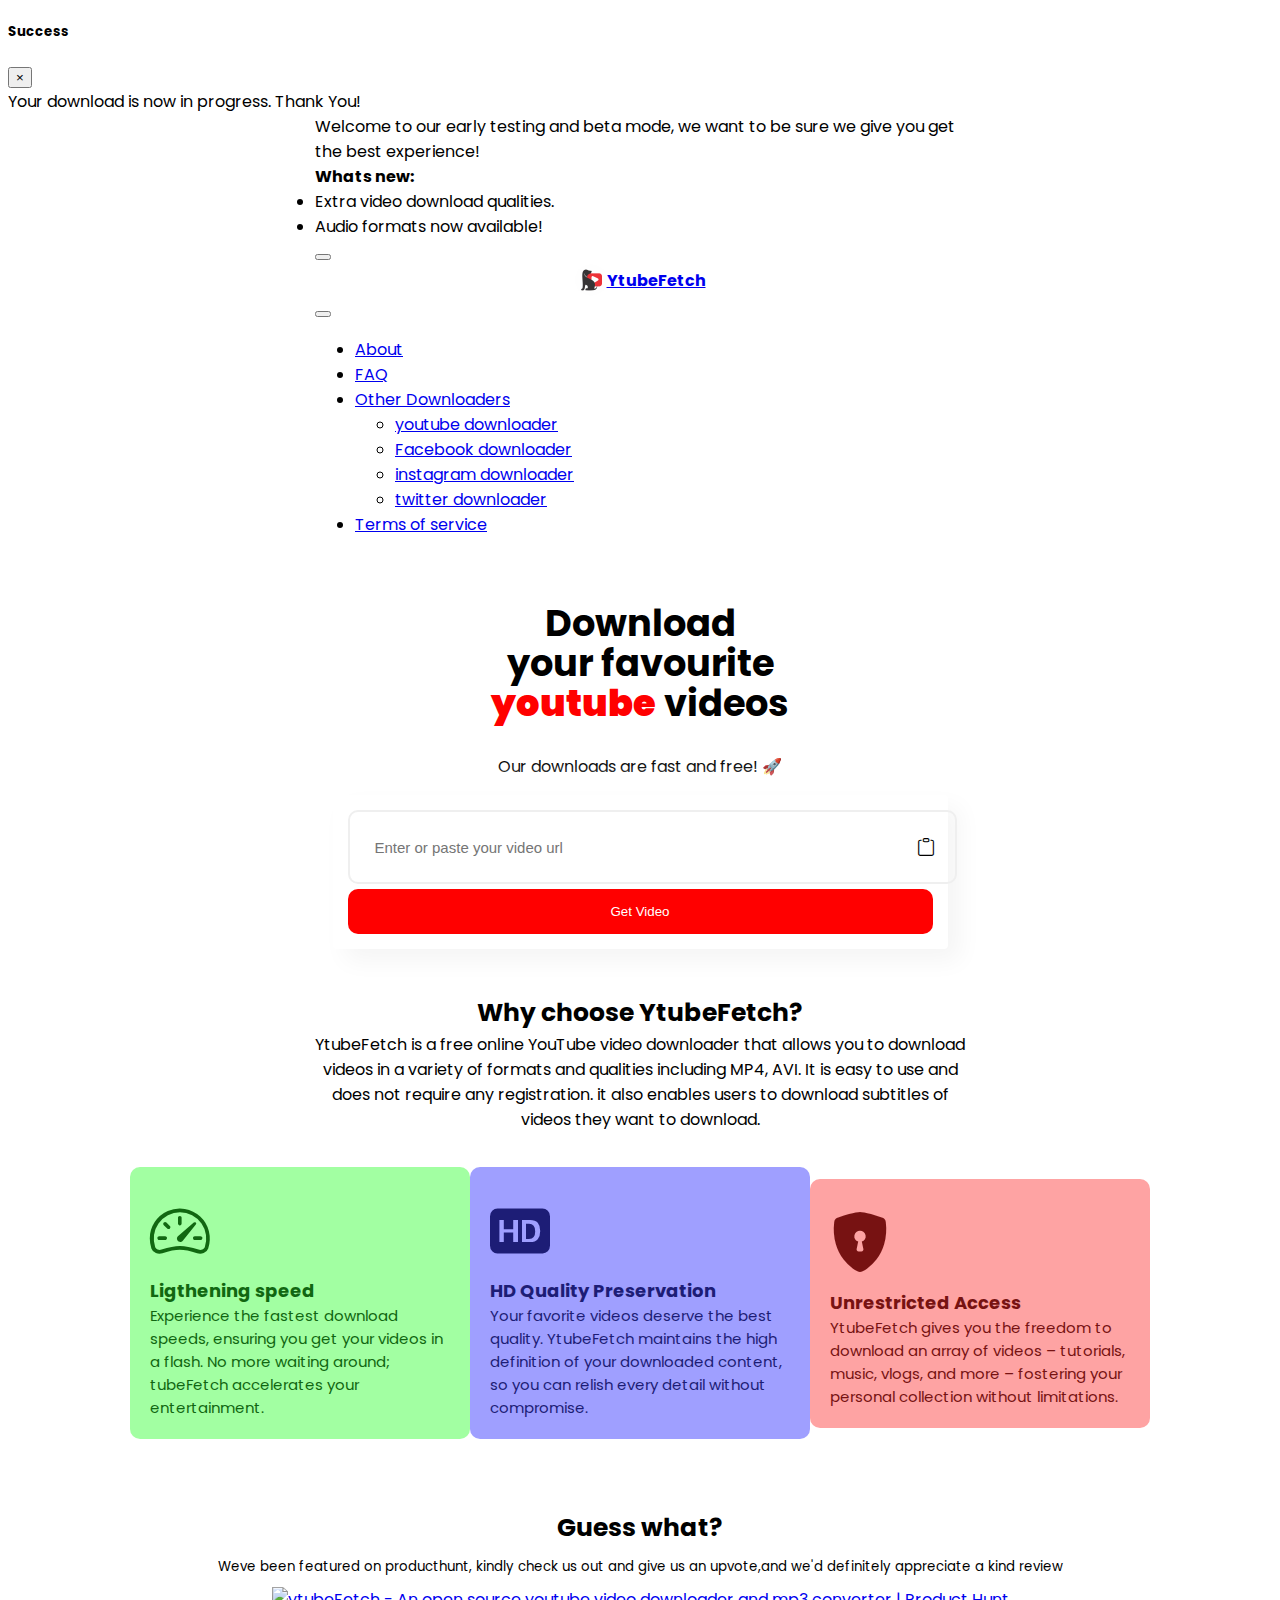
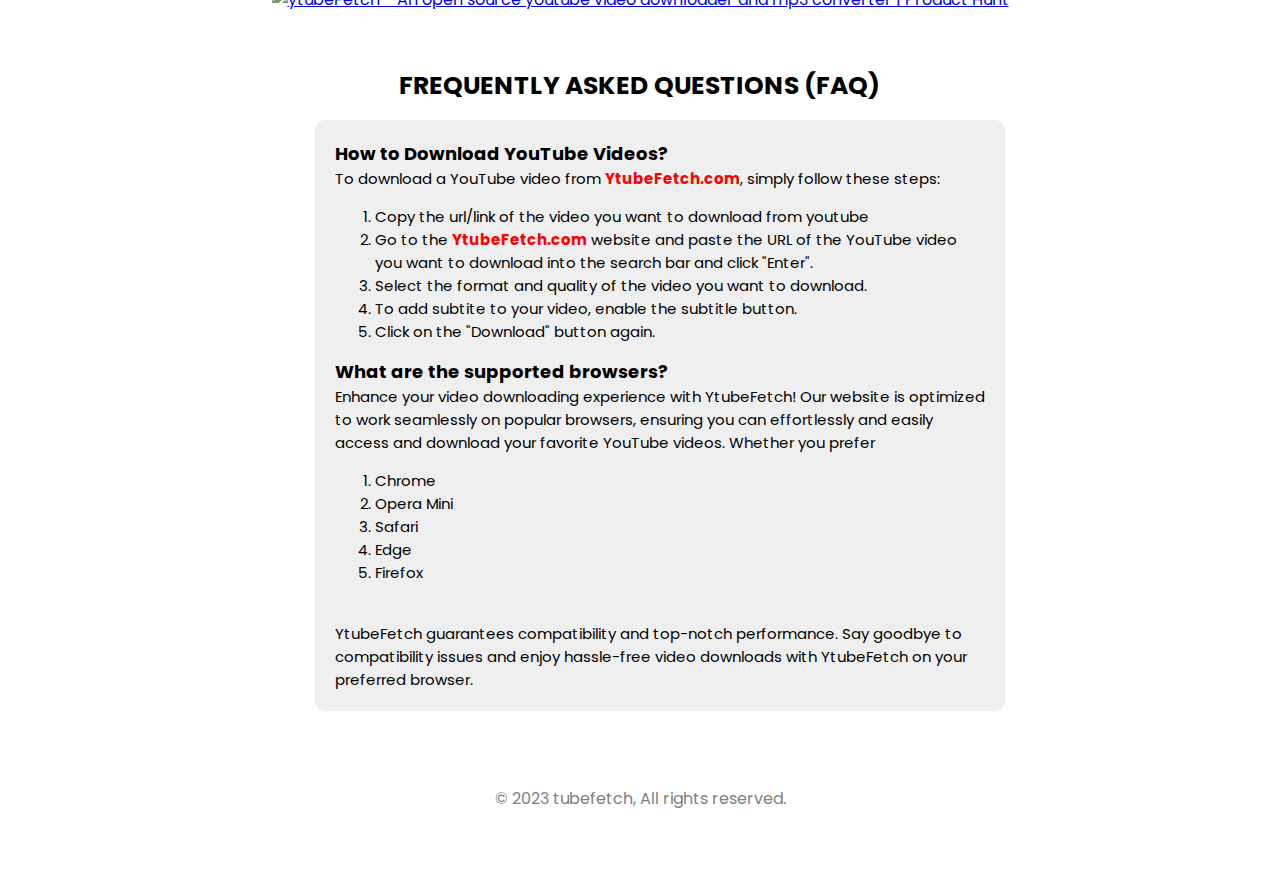
==== index.html @ a710d6ce "add feedback algo" ====
<!DOCTYPE html>
<html lang="en">
<head>
    <meta charset="UTF-8">
    <meta name="viewport" content="width=device-width, initial-scale=1.0">
    <meta http-equiv="X-UA-Compatible" content="ie=edge">
    <title> YtubeFetch </title>


    <!-- SEO meta tags begins here...................... -->
  <meta property="og:title" content="YtubeFetch" data-vmid="og:title">
	<meta property="og:image" content="https://github.com/Daniel001-odii/YtubeFetch_frontend/blob/main/res/for_meta_tag.png?raw=true" data-vmid="og:image">
	<meta property="og:image:secure_url" content="https://github.com/Daniel001-odii/YtubeFetch_frontend/blob/main/res/for_meta_tag.png?raw=true" data-vmid="og:image:secure_url">
	<meta property="twitter:title" content="YtubeFetch" data-vmid="twitter:title">
	<meta property="twitter:image" content="https://github.com/Daniel001-odii/YtubeFetch_frontend/blob/main/res/for_meta_tag.png?raw=true" data-vmid="twitter:image">
	<meta property="og:locale" content="en_US" data-vmid="og:locale">
	<meta property="twitter:card" content="summary_large_image" data-vmid="twitter:card"><meta property="og:type" content="website" data-vmid="og:type">
	<meta property="og:site_name" content="YtubeFetch" data-vmid="og:site_name">
	<meta name="description" content="YtubeFetch is a free online YouTube video downloader that allows you to download videos in a variety of formats and qualities including MP4, AVI.
        It is easy to use and does not require any registration. it also enables users to download subtitles of videos they want to download.">
	<meta property="og:description" content="YtubeFetch is a free online YouTube video downloader that allows you to download videos in a variety of formats and qualities including MP4, AVI.
        It is easy to use and does not require any registration. it also enables users to download subtitles of videos they want to download." data-vmid="og:description">
	<meta property="twitter:description" content="YtubeFetch is a free online YouTube video downloader that allows you to download videos in a variety of formats and qualities including MP4, AVI.
        It is easy to use and does not require any registration. it also enables users to download subtitles of videos they want to download." data-vmid="twitter:description">


    <link rel="shortcut icon" href="res/Ytube.png">
    <link href="https://cdn.jsdelivr.net/npm/bootstrap@5.3.1/dist/css/bootstrap.min.css" rel="stylesheet" integrity="sha384-4bw+/aepP/YC94hEpVNVgiZdgIC5+VKNBQNGCHeKRQN+PtmoHDEXuppvnDJzQIu9" crossorigin="anonymous">
    <link href="style.css" rel="stylesheet">
    <link href="https://fonts.googleapis.com/css2?family=Poppins:wght@300;400;500;600;700&display=swap" rel="stylesheet">
    <link rel="stylesheet" href="https://cdn.jsdelivr.net/npm/bootstrap-icons@1.10.5/font/bootstrap-icons.css">
    <script src="https://cdn.jsdelivr.net/npm/bootstrap@5.3.1/dist/js/bootstrap.bundle.min.js" integrity="sha384-HwwvtgBNo3bZJJLYd8oVXjrBZt8cqVSpeBNS5n7C8IVInixGAoxmnlMuBnhbgrkm" crossorigin="anonymous"></script>
    <script src="https://ajax.googleapis.com/ajax/libs/jquery/3.5.1/jquery.min.js"></script>
    <script src="https://kit.fontawesome.com/969ac64811.js" crossorigin="anonymous"></script>

    <!-- Google tag (gtag.js) -->
<script async src="https://www.googletagmanager.com/gtag/js?id=G-1ZH2SL45F3"></script>
<script>
  window.dataLayer = window.dataLayer || [];
  function gtag(){dataLayer.push(arguments);}
  gtag('js', new Date());

  gtag('config', 'G-1ZH2SL45F3');
</script>
</head>

<body>
    <!-- Modal -->
<div class="modal fade" id="exampleModalCenter" tabindex="-1" role="dialog" aria-labelledby="exampleModalCenterTitle" aria-hidden="true">
    <div class="modal-dialog modal-dialog-centered" role="document">
      <div class="modal-content">
        <div class="modal-header">
          <h5 class="modal-title" id="exampleModalLongTitle">Success</h5>
          <button type="button" class="btn-close btn-secondary" data-dismiss="modal"><span aria-hidden="true">&times;</span></button>
          <!-- <button type="button" class="close" data-dismiss="modal" aria-label="Close">
            <span aria-hidden="true">&times;</span>
          </button> -->
        </div>
        <div class="modal-body">
          Your download is now in progress. Thank You!
        </div>
        <div class="modal-footer">
          
        </div>
      </div>
    </div>
  </div>








<div class="main_container">
    <svg xmlns="http://www.w3.org/2000/svg" style="display: none;">
        <symbol id="check-circle-fill" fill="currentColor" viewBox="0 0 16 16">
          <path d="M16 8A8 8 0 1 1 0 8a8 8 0 0 1 16 0zm-3.97-3.03a.75.75 0 0 0-1.08.022L7.477 9.417 5.384 7.323a.75.75 0 0 0-1.06 1.06L6.97 11.03a.75.75 0 0 0 1.079-.02l3.992-4.99a.75.75 0 0 0-.01-1.05z"/>
        </symbol>
        <symbol id="info-fill" fill="currentColor" viewBox="0 0 16 16">
          <path d="M8 16A8 8 0 1 0 8 0a8 8 0 0 0 0 16zm.93-9.412-1 4.705c-.07.34.029.533.304.533.194 0 .487-.07.686-.246l-.088.416c-.287.346-.92.598-1.465.598-.703 0-1.002-.422-.808-1.319l.738-3.468c.064-.293.006-.399-.287-.47l-.451-.081.082-.381 2.29-.287zM8 5.5a1 1 0 1 1 0-2 1 1 0 0 1 0 2z"/>
        </symbol>
        <symbol id="exclamation-triangle-fill" fill="currentColor" viewBox="0 0 16 16">
          <path d="M8.982 1.566a1.13 1.13 0 0 0-1.96 0L.165 13.233c-.457.778.091 1.767.98 1.767h13.713c.889 0 1.438-.99.98-1.767L8.982 1.566zM8 5c.535 0 .954.462.9.995l-.35 3.507a.552.552 0 0 1-1.1 0L7.1 5.995A.905.905 0 0 1 8 5zm.002 6a1 1 0 1 1 0 2 1 1 0 0 1 0-2z"/>
        </symbol>
    </svg>

<header>
      <div class="alert alert-primary alert-dismissible fade show" role="alert">
        <!-- <svg class="bi flex-shrink-0 me-2" width="24" height="24" role="img" aria-label="Info:"><use xlink:href="#info-fill"/></svg><br/> -->
        Welcome to our early testing and beta mode, we want to be sure we give you get the best experience!<br/>
        <strong>Whats new: </strong><br/>
        <li>Extra video download qualities. </li>
        <li>Audio formats now available!</li>
        <button type="button" class="btn-close" data-bs-dismiss="alert" aria-label="Close"></button>
      </div>

      


<nav class="navbar navbar-expand-lg">
    <div class="container-fluid">
    <a class="navbar-brand" href="/"><img src="res/Ytube.png"> YtubeFetch</a>
    <button class="navbar-toggler" type="button" data-bs-toggle="collapse" data-bs-target="#navbarSupportedContent" aria-controls="navbarSupportedContent" aria-expanded="false" aria-label="Toggle navigation">
      <span class="navbar-toggler-icon"></span>
    </button>
    <div class="collapse navbar-collapse" class="" role="search" id="navbarSupportedContent">
      <ul class="navbar-nav me-auto mb-2 mb-lg-0">
        <li class="nav-item">
          <a class="nav-link active" aria-current="page" href="#yt_contents">About</a>
        </li>
        <li class="nav-item">
          <a class="nav-link" href="#FAQ">FAQ</a>
        </li>
        <li class="nav-item dropdown">
          <a class="nav-link dropdown-toggle" href="#" role="button" data-bs-toggle="dropdown" aria-expanded="false">
            Other Downloaders
          </a>
          <ul class="dropdown-menu">
            <li><a class="dropdown-item" href="#">youtube downloader</a></li>
            <li><a class="dropdown-item" href="#">Facebook downloader</a></li>
            <li><a class="dropdown-item" href="#">instagram downloader</a></li>
            <li><a class="dropdown-item" href="#">twitter downloader</a></li>
        </ul>
        </li>
        <li class="nav-item">
          <a class="nav-link" href="#">Terms of service</a>
        </li>
      </ul>
    </div>
  </div>
</nav>  
</header>
    <main>
        
<div class="yt_hero">
    <div class="yt_hero_text">Download <br/>your favourite<br/><b style="color: red">youtube</b> videos</div>
    <p class="yt_hero_text_sub">Our downloads are fast and free! 🚀</p>

    <div id="message_box">

    </div>


    <form class="form-inline my-2 my-lg-0">
        <div class="input_box">
            <input class="yt_search" type="url" id="urlInput" placeholder="Enter or paste your video url" required>
            <i style="font-size: large;" class="bi bi-clipboard" id="pasteButton"></i>
        </div>
        <button class="yt_search_go" type="button" onclick="fetchVideoInfo()" id="getVidBtn">Get Video</button>
    


<div id="yt_vid_details">
        <div class="yt_thumb_container" style="width: 100% !important; margin: 0 auto !important; padding: 10px 0px 10px 0px;">
            <img class="yt_thumbnail" id="thumbnailImg" src="" alt="Thumbnail">
        </div>
        <h5>Select your preffered download</h5>
        <a href="#audio_download"><span class='badge bg-info text-dark' style="cursor: pointer; color: #fff;">click here for audio</span></a>
        <table id="videoTable" class="table table-hover">
            <thead>
                <tr>
                    <th>Resolution</th>
                    <th>Size</th>
                    <th>Download Link</th>
                </tr>
            </thead>
            <tbody id="tableBody">
                <!-- Table body will be populated by JavaScript -->
            </tbody>
        </table>
</div>
<div class="yt_audio_details" id="yt_audio_details">
    <div class="audioFormatsList" id="audioFormatsList"></div>
</div>
</form>




    </div>
  
<div class="yt_contents" id="yt_contents">
    <div class="yt_title">Why choose YtubeFetch?</div>
    <p class="yt_content">YtubeFetch is a free online YouTube video downloader that allows you to download videos in a variety of formats and qualities including MP4, AVI.
        It is easy to use and does not require any registration. it also enables users to download subtitles of videos they want to download.
        </p>
    <div class="yt_contents_sub">
        <div class="yt_home_item green">
            <span><i class="bi bi-speedometer2"></i></span>
            <div class="yt_hi_title">Ligthening speed</div>
            <div class="yt_hi_content">Experience the fastest download speeds, ensuring you get your videos in a flash. No more waiting around; tubeFetch accelerates your entertainment.</div>
        </div>
        <div class="yt_home_item blue">
            <span><i class="bi bi-badge-hd-fill"></i></span>
            <div class="yt_hi_title">HD Quality Preservation</div>
            <div class="yt_hi_content">Your favorite videos deserve the best quality. YtubeFetch maintains the high definition of your downloaded content, so you can relish every detail without compromise.</div>
        </div>
            <div class="yt_home_item red">
            <span><i class="bi bi-shield-lock-fill"></i></span>
            <div class="yt_hi_title">Unrestricted Access</div>
            <div class="yt_hi_content">YtubeFetch gives you the freedom to download an array of videos – tutorials, music, vlogs, and more – fostering your personal collection without limitations.</div>
        </div>
    </div>
     
</div>

<div class="yt_contents">
  <div class="yt_title">Guess what?</div>
   <small style="text-align: center; padding: 10px;">Weve been featured on producthunt, kindly check us out and give us an upvote,and we'd definitely appreciate a kind review</small>
  <a href="https://www.producthunt.com/posts/ytubefetch?utm_source=badge-featured&utm_medium=badge&utm_souce=badge-ytubefetch" target="_blank"><img src="https://api.producthunt.com/widgets/embed-image/v1/featured.svg?post_id=412169&theme=dark" alt="ytubeFetch - An&#0032;open&#0032;source&#0032;youtube&#0032;video&#0032;downloader&#0032;and&#0032;mp3&#0032;converter | Product Hunt" style="width: 250px; height: 54px;" width="250" height="54" /></a>
</div>

<div class="yt_contents">
    <div class="yt_title" style="text-align: center;" id="FAQ">FREQUENTLY ASKED QUESTIONS (FAQ)</div>
  
    <div class="yt_contents_sub2">
        <div class="yt_home_item2 grey">
            <!-- <span><i class="bi bi-speedometer2"></i></span> -->
            <div class="yt_hi_title">How to Download YouTube Videos?</div>
            <div class="yt_hi_content">To download a YouTube video from <a class="yt_link" href="/">YtubeFetch.com</a>, simply follow these steps: <br/>
                <ol>
                    <li>Copy the url/link of the video you want to download from youtube </li>
                    <li>Go to the <a class="yt_link" href="/">YtubeFetch.com</a> website and paste the URL of the YouTube video you want to download into the search bar and click "Enter".</li>
                    <li>Select the format and quality of the video you want to download.</li>
                    <li>To add subtite to your video, enable the subtitle button.</li>
                    <li>Click on the "Download" button again.</li>
            </div>
            <div class="yt_hi_title">What are the supported browsers?</div>
            <div class="yt_hi_content">Enhance your video downloading experience with YtubeFetch! Our website is optimized to work seamlessly on popular browsers, ensuring you can effortlessly and easily access and download your favorite YouTube videos. 
              Whether you prefer 
              <ol>
              <li>Chrome <i class="fa fa-chrome" aria-hidden="true"></i></li>
              <li>Opera Mini <i class="fa fa-opera" aria-hidden="true"></i></li>
              <li>Safari <i class="fa fa-safari" aria-hidden="true"></i></li>
              <lI>Edge <i class="fa fa-edge" aria-hidden="true"></i></lI>
              <lI>Firefox <i class="fa fa-firefox" aria-hidden="true"></i></lI>
            </ol>
              <br/>YtubeFetch guarantees compatibility and top-notch performance. Say goodbye to compatibility issues and enjoy hassle-free video downloads with YtubeFetch on your preferred browser.</div>
        </div>
       
    </div>
     
</div>
 

</main>

<footer>
    <div class="yt_footer">&copy; 2023 tubefetch, All rights reserved.</div>
</footer>

<style>

#downloadLinks{
    display: flex;
    flex-direction: column;
}

th, td{
    text-align: left;
    padding: 15px;
    vertical-align: middle;
}
table{
 
}

</style>

</div>

<script>
  
</script>

<script src="main.js"></script>
<!-- <script src="modal_downloader.js"></script> -->
<script src="paste.js"></script>
</body>
</html>
---- style.css ----
.yt_link{
    text-decoration: none;
    font-weight: bold;
    color: red;
}

.navbar-brand{
    font-weight: bold;
    display: flex;
    align-items: center;
    justify-content: center;
}

header{
    max-width: 650px !important;
    margin: 0 auto;
}

body {
  font-family: 'Poppins', sans-serif;
}

.main_container{
    margin: 0 auto;
    background: #fff;
}

form, .form{
    margin: 0 auto;
    padding: 15px;
    border-radius: 5px;
    width: 90%;
    border-radius: 4px;
    background: #ffffff;
    box-shadow:  12px 12px 24px #f5f5f5,
             -12px -12px 24px #ffffff;
}
.yt_hero, .yt_content{
    margin: 0 auto;
    max-width: 650px;
    display: flex;
    flex-direction: column;
    align-items: center;
    justify-content: center;
    text-align: center;
    margin-bottom: 20px;
}
.yt_hero_text{
    padding-top: 50px !important;
    font-size: 2.3em;
    font-weight: bold;
    text-align: center;
    padding: 15px;
    line-height: 40px;
    color: #000;
    margin-bottom: none;
}
.yt_hero_text_sub{
    margin: none;
    color: #000;
}
.input_box{
    border: 2px solid #efefef;
    border-radius: 10px;
    font-size: 15px;
    width: 100%;
    display: flex;
    flex-direction: row;
    align-items: center;
    justify-content: space-around;
    height: 50px;
    margin-bottom: 5px;
    padding: 10px;
}
.yt_search{
    outline: none;
    padding: 0px 0px 0px 15px;
    border: none;
    height: 80%;
    font-size: 15px;
    width: 96%;
}
.yt_search_go{
    width: 100%;
    background: red;
    border: none;
    padding: 15px;
    color: #fff;
    border-radius: 10px;
}
button:disabled{
    background: grey;
    cursor: not-allowed;
}
.yt_res_select{
    padding: 20px 0px;
}
.yt_hi_title{
    font-weight: bold;
    font-size: larger;
}
.yt_res{
    width: 100%;
    display: flex;
    flex-direction: row;
    /* background: #efefef; */
    border-bottom: 2px dotted #efefef;
    border-top: 2px dotted #efefef;
    padding: 5px 15px;
    align-items: center;
    border-radius: 10px;
    justify-content: space-between;
    margin: 5px 0px;
}

.yt_contents{
    margin-top: 35px;
    display: flex;
    flex-direction: column;
    align-items: center;
    padding: 10px 30px;
}
.yt_contents_sub{
    margin: 0 auto;
    display: flex;
    flex-direction: row;
    align-items: center;
    justify-content: center;
    flex-wrap: wrap;
    /* width: 90%; */
}
.yt_contents_sub2{
    margin: 0 auto;
    display: flex;
    flex-direction: column;
    align-items: center;
    justify-content: center;
    flex-wrap: wrap;
    max-width: 650px;
}



.yt_title{
    font-weight: bold;
    font-size: 25px;
}
.yt_home_item{
    padding: 20px;
    text-align: left;
    font-size: 15px;
    display: flex;
    flex-direction: column;
    width: 300px;
    /* border: 1px solid red; */
    border-radius: 10px;
    margin: 15px 0px;
}
.yt_home_item:hover{
    scale: 1.1;
}

.yt_home_item2{
    padding: 20px;
    text-align: left;
    font-size: 15px;
    display: flex;
    flex-direction: column;
    width: 100%;
    /* border: 1px solid red; */
    border-radius: 10px;
    margin: 15px 0px;
}


.yt_home_item > span{
    font-size: 60px;
}
.yt_footer{
    padding: 50px 10px;
    margin: 0 auto;
    text-align: center;
    color: grey;
}
.loader-line {
            width: 100%;
            height: 3px;
            position: relative;
            overflow: hidden;
            background-color: #ddd;
            margin: 0 auto;
            margin-bottom: 10px;
            -webkit-border-radius: 20px;
            -moz-border-radius: 20px;
            border-radius: 20px;
        }
.loader-line:before {
    content: "";
    position: absolute;
    left: -50%;
    height: 3px;
    width: 40%;
    background-color: red;
    -webkit-animation: lineAnim 1s linear infinite;
    -moz-animation: lineAnim 1s linear infinite;
    animation: lineAnim 1s linear infinite;
    -webkit-border-radius: 20px;
    -moz-border-radius: 20px;
    border-radius: 20px;
}

.download_btn{
    text-decoration: none;
    background: #000;
    color: #fff;
    padding: 8px 10px;
    border-radius: 8px;
    margin: 8px 0px;
    border: 5px 0px;
    max-width: 160px;
    text-align: center;
    display: flex;
    flex-direction: row;
    justify-content: space-around;
}

.yt_thumbnail{
    width: 100%;
}

.input_box > i{
    /* font-size: 40px; */
    padding: 10px;
    cursor: pointer;
    display: flex !important;
    flex-direction: row !important;
    align-items: center;
    justify-content: center;
    gap: 10px;
}

.table>tbody {
    font-size: 1em !important;
    color: red;
}

.td{
    vertical-align: middle !important;
}


.alert-warning{
    position: sticky !important;
    top: 0 !important;
    margin: 0 auto !important;
    border: 1px solid red;
}

@keyframes lineAnim {
    0% {left: -40%;}
    50% {left: 20%;width: 80%;}
    100% {left: 100%;width: 100%;}
}
    

.green{
    background: #a2ffa2;
    color: #116711;
}
.blue{
    background: #9f9fff;
    color:#1d1d76;
}
.red{
    background: #fea3a3;
    color: #771212;
}

.grey{
    background: #efefef;
    color: #000;
}
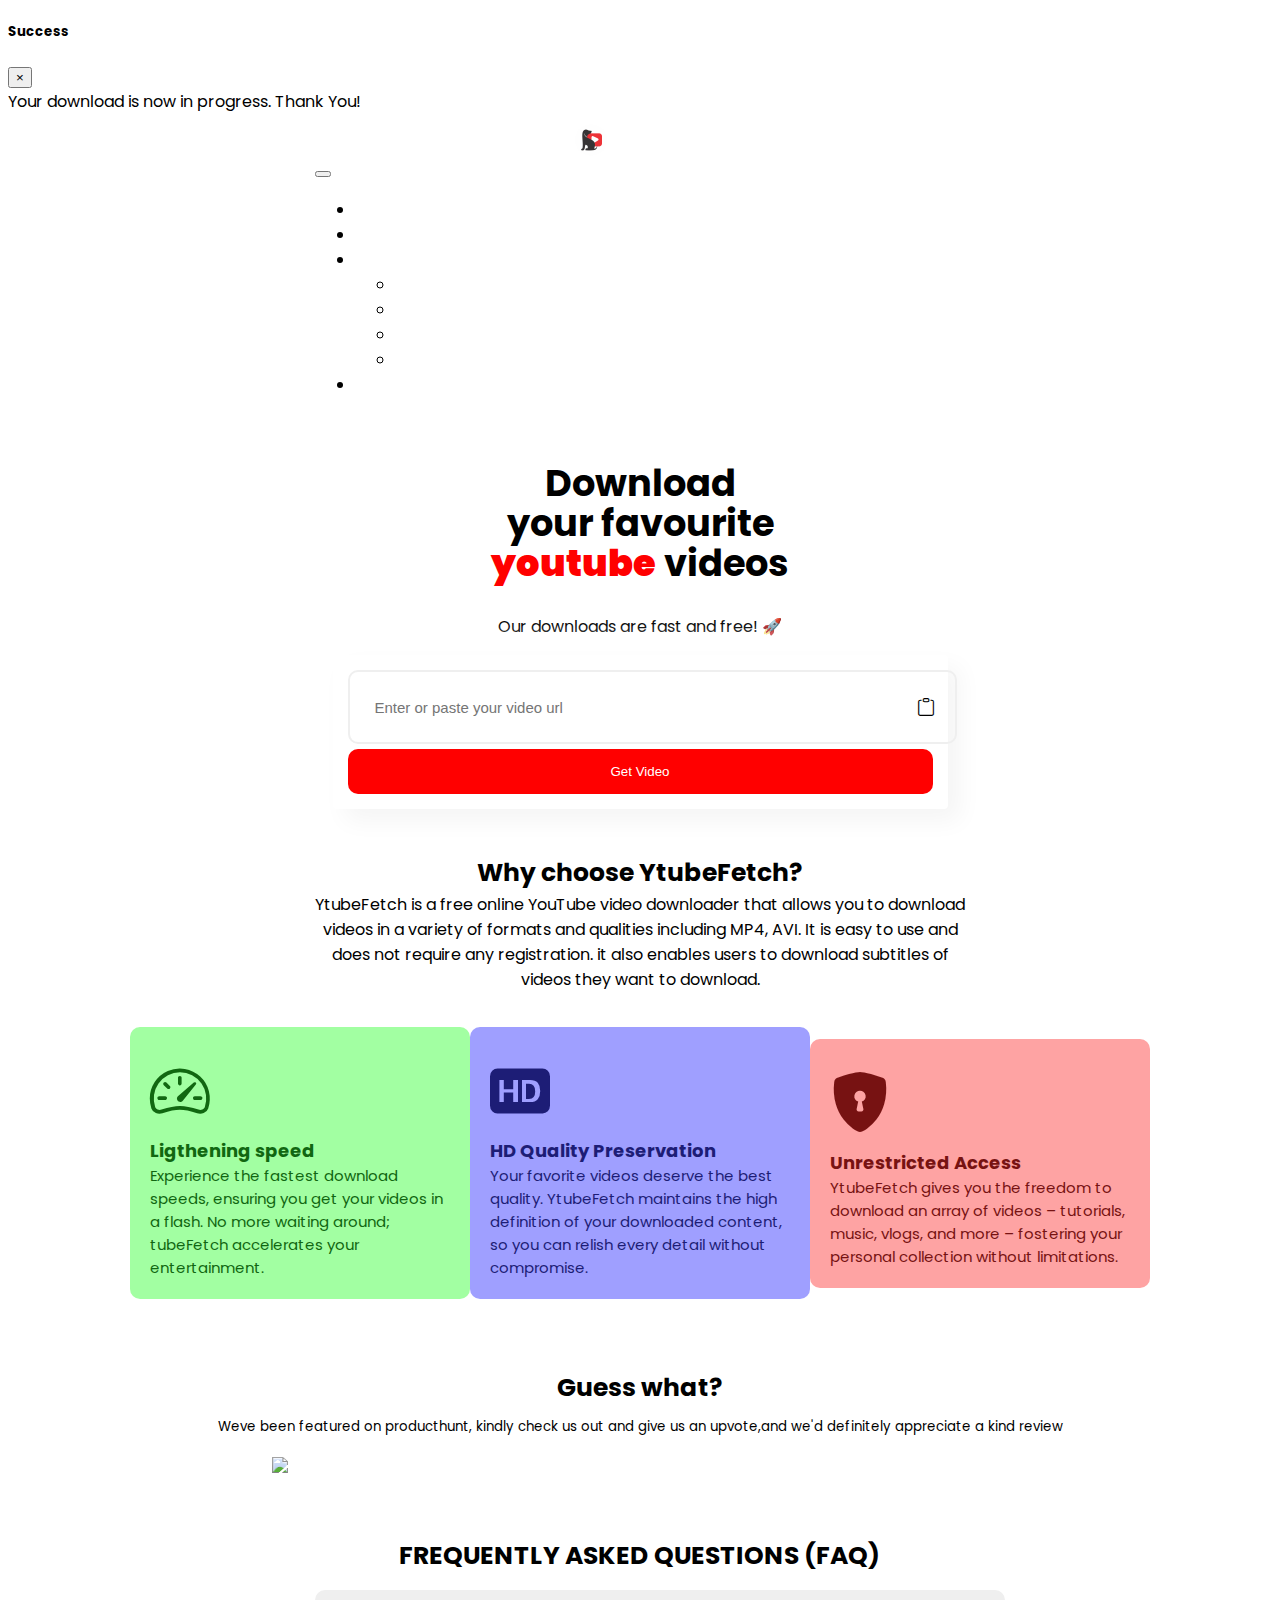
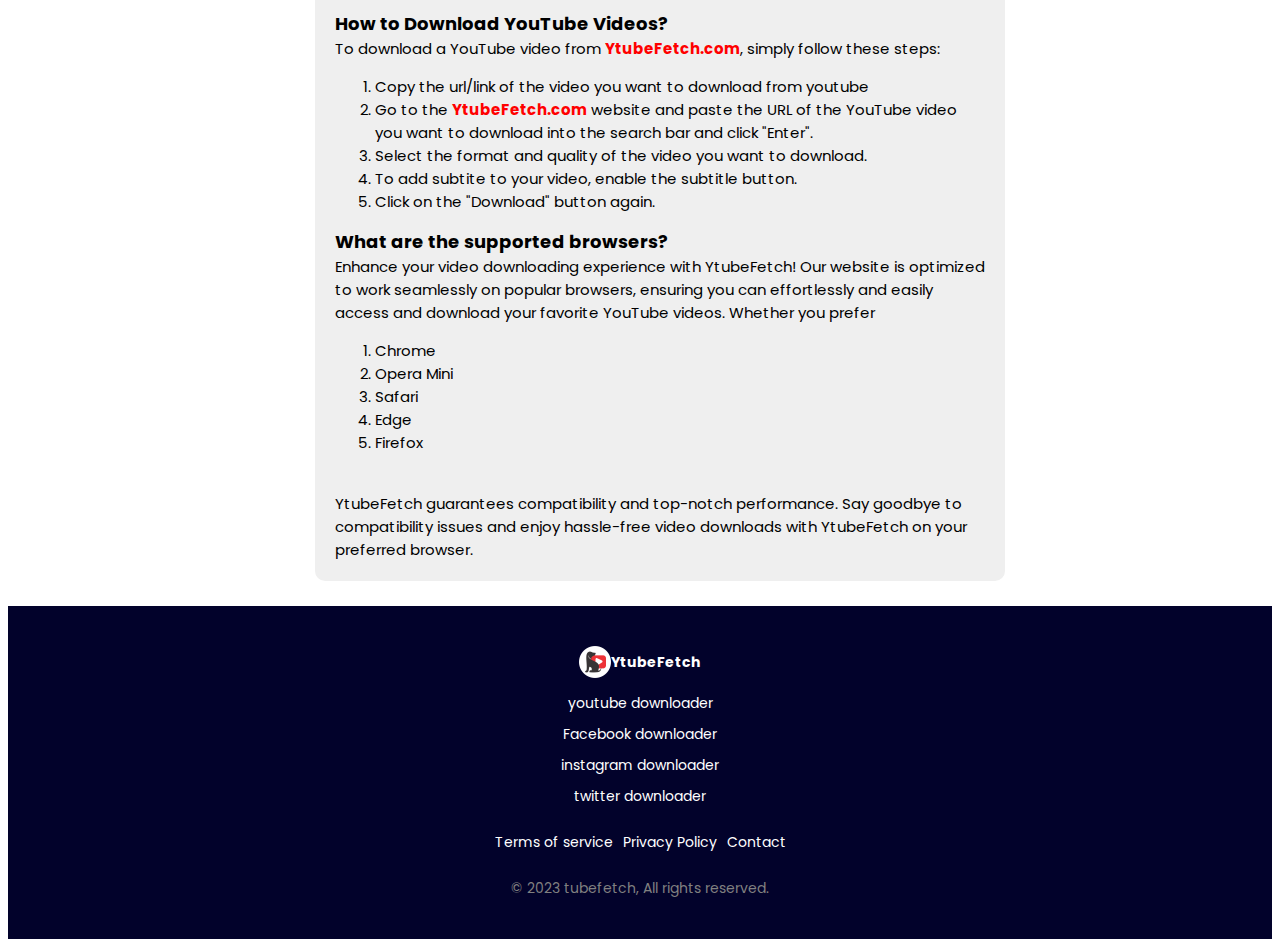
==== commit a7818814: "update TOS, Coming soo modal et al" ====
--- a/index.html
+++ b/index.html
@@ -66,7 +66,13 @@
     </div>
   </div>
 
-
+<!-- our custom Modal -->
+<div id="yt_modal" class="yt_custom_modal_1">
+  <span class="modal_dismiss" id="modal_dismiss">&times;</span>
+  <p style="margin: 0; padding: 0;">coming soon!<br/></p>
+  <span style="font-size: 0.2em; color: #000000; line-height: 5;">While we are still working on it, keep enjoying our free <a href="/" style="color: #ff0000;">downloader</a></span>
+  
+</div>
 
 
 
@@ -87,14 +93,13 @@
     </svg>
 
 <header>
-      <div class="alert alert-primary alert-dismissible fade show" role="alert">
-        <!-- <svg class="bi flex-shrink-0 me-2" width="24" height="24" role="img" aria-label="Info:"><use xlink:href="#info-fill"/></svg><br/> -->
+      <!-- <div class="alert alert-primary alert-dismissible fade show" role="alert">
         Welcome to our early testing and beta mode, we want to be sure we give you get the best experience!<br/>
         <strong>Whats new: </strong><br/>
         <li>Extra video download qualities. </li>
         <li>Audio formats now available!</li>
         <button type="button" class="btn-close" data-bs-dismiss="alert" aria-label="Close"></button>
-      </div>
+      </div> -->
 
       
 
@@ -118,14 +123,14 @@
             Other Downloaders
           </a>
           <ul class="dropdown-menu">
-            <li><a class="dropdown-item" href="#">youtube downloader</a></li>
-            <li><a class="dropdown-item" href="#">Facebook downloader</a></li>
-            <li><a class="dropdown-item" href="#">instagram downloader</a></li>
-            <li><a class="dropdown-item" href="#">twitter downloader</a></li>
+            <li><a class="dropdown-item" onclick="showCustomModal()">youtube downloader</a></li>
+            <li><a class="dropdown-item" onclick="showCustomModal()">Facebook downloader</a></li>
+            <li><a class="dropdown-item" onclick="showCustomModal()">instagram downloader</a></li>
+            <li><a class="dropdown-item" onclick="showCustomModal()">twitter downloader</a></li>
         </ul>
         </li>
         <li class="nav-item">
-          <a class="nav-link" href="#">Terms of service</a>
+          <a class="nav-link" href="TOS.html">Terms of service</a>
         </li>
       </ul>
     </div>
@@ -248,7 +253,21 @@
 </main>
 
 <footer>
-    <div class="yt_footer">&copy; 2023 tubefetch, All rights reserved.</div>
+  <div class="tiny-group">
+    <a class="navbar-brand" href="/"><img src="res/Ytube.png"> YtubeFetch</a>
+    <ul class="footer-list-head">
+      <li class="footer-list" onclick="showCustomModal()">youtube downloader</li>
+      <li class="footer-list" onclick="showCustomModal()">Facebook downloader</li>
+      <li class="footer-list" onclick="showCustomModal()">instagram downloader</li>
+      <li class="footer-list" onclick="showCustomModal()">twitter downloader</li>
+    </ul>
+    <div class="yt_tiny_2">
+      <a href="TOS.html">Terms of service</a>
+      <a href="TOS.html">Privacy Policy</a>
+      <a href="https://wa.me/+2348156074667">Contact</a>
+    </div>
+  </div>
+  <div class="yt_footer">&copy; 2023 tubefetch, All rights reserved.</div>
 </footer>
 
 <style>
@@ -272,6 +291,13 @@
 </div>
 
 <script>
+  const modal_dismiss = document.getElementById("modal_dismiss");
+  const yt_modal = document.getElementById("yt_modal");
+  modal_dismiss.onclick = function(){yt_modal.style.display = "none"};
+  
+  function showCustomModal(){
+    yt_modal.style.display = "flex";
+  }
   
 </script>
 
--- a/style.css
+++ b/style.css
@@ -177,7 +177,7 @@
     font-size: 60px;
 }
 .yt_footer{
-    padding: 50px 10px;
+    padding: 10px;
     margin: 0 auto;
     text-align: center;
     color: grey;
@@ -256,6 +256,43 @@
     border: 1px solid red;
 }
 
+
+footer{
+    display: flex;
+    flex-direction: column;
+    align-items: center;
+    padding: 30px 0px;
+    font-size: 14px;
+    background: #02022b;
+    color: #fff;
+    gap: 15px;
+}
+.footer-list-head{
+    list-style-type: none;
+    text-decoration: none;
+    text-align: center;
+    margin: 0;
+    padding: 0;
+    margin: 15px 0px;
+}
+.footer-list-head > li{
+    /* padding: 5px 0px; */
+}
+.footer-list, a{
+    text-decoration: none;
+    color: #fff;
+    margin-top: 10px;
+    cursor: pointer;
+}
+.yt_tiny_2{
+    display: flex;
+    flex-direction: row;
+    align-items: center;
+    align-content: center;
+    /* font-size: small; */
+    gap: 10px;
+}
+
 @keyframes lineAnim {
     0% {left: -40%;}
     50% {left: 20%;width: 80%;}
@@ -279,4 +316,34 @@
 .grey{
     background: #efefef;
     color: #000;
+}
+
+
+
+
+/* ----------- custom modal styles -------------- */
+.yt_custom_modal_1{
+    display: none;
+    flex-direction: column;
+    justify-content: center;
+    align-items: center;
+    text-align: center;
+    position: fixed;
+    font-size: 5em;
+    font-weight: bolder;
+    z-index: 99999;
+    height: 100vh;
+    width: 100%;
+    background: #eff7ff;
+    color: #1f086a;
+    line-height: 80px;
+}
+
+.modal_dismiss{
+    font-size: 30px;
+    position: absolute;
+    color: #000000;
+    top: 10px;
+    right: 20px;
+    cursor: pointer;
 }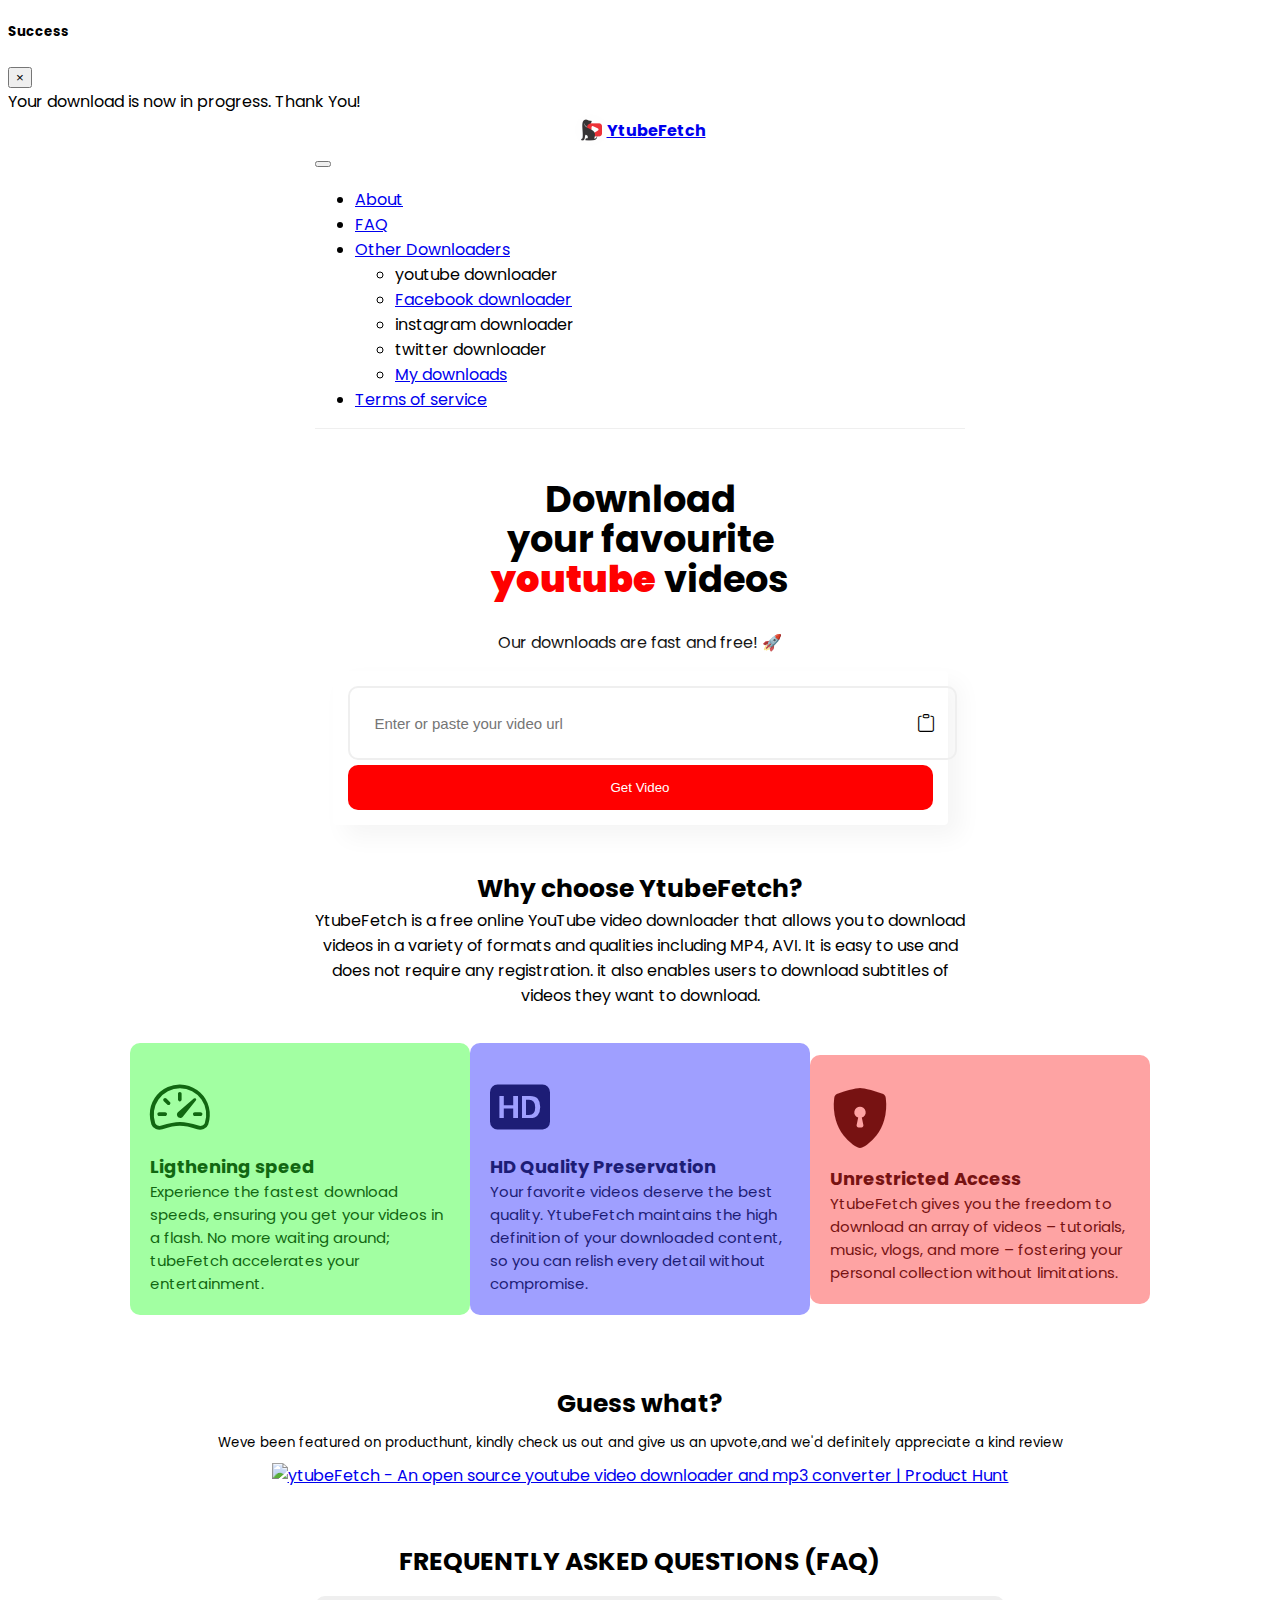
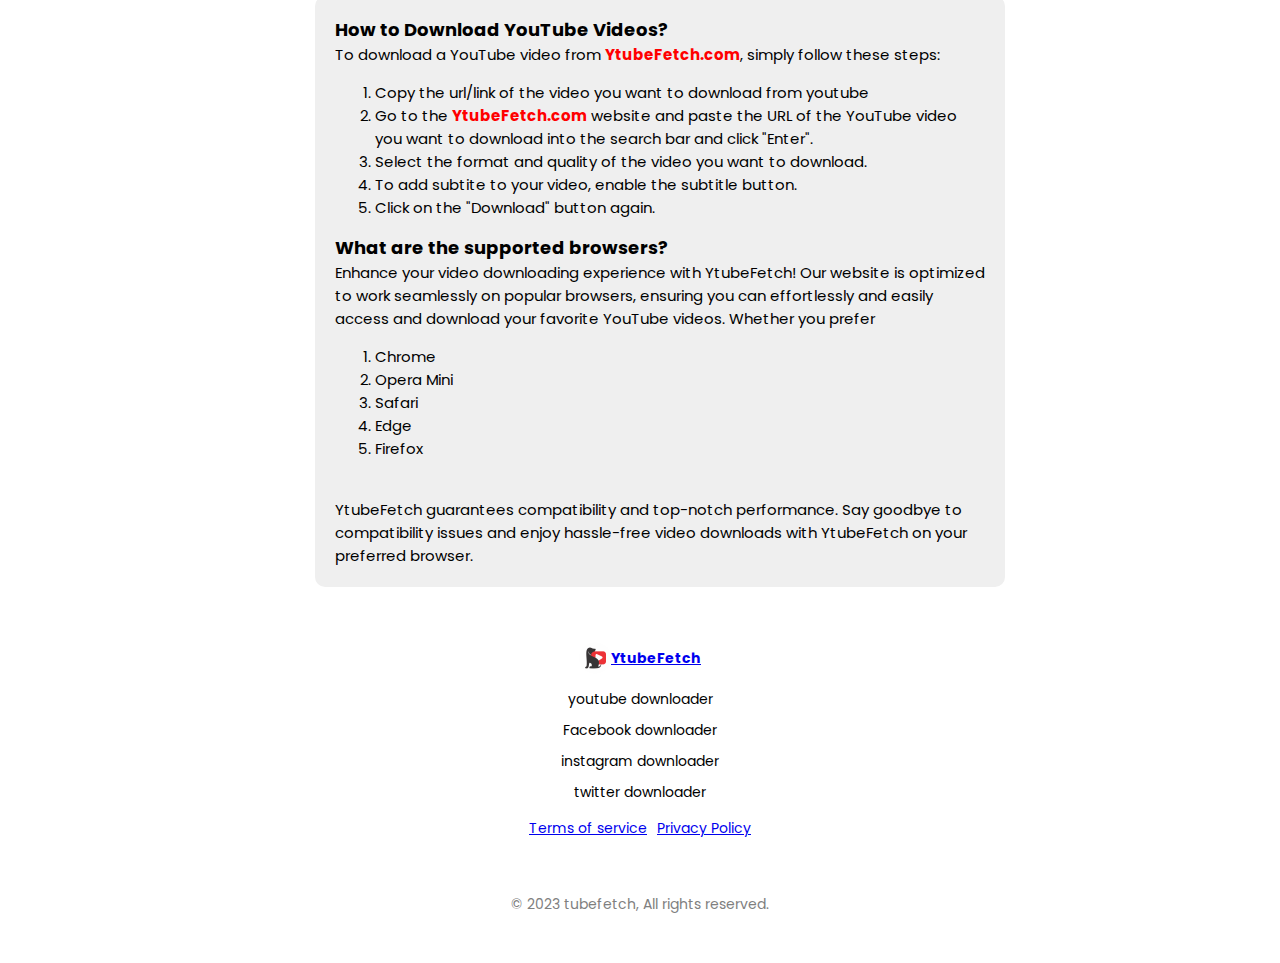
==== commit 8c39a014: "updates!" ====
--- a/index.html
+++ b/index.html
@@ -71,7 +71,6 @@
   <span class="modal_dismiss" id="modal_dismiss">&times;</span>
   <p style="margin: 0; padding: 0;">coming soon!<br/></p>
   <span style="font-size: 0.2em; color: #000000; line-height: 5;">While we are still working on it, keep enjoying our free <a href="/" style="color: #ff0000;">downloader</a></span>
-  
 </div>
 
 
@@ -104,11 +103,11 @@
       
 
 
-<nav class="navbar navbar-expand-lg">
+<nav class="navbar navbar-expand-lg" style="border-bottom: 1px solid #efefef;">
     <div class="container-fluid">
     <a class="navbar-brand" href="/"><img src="res/Ytube.png"> YtubeFetch</a>
     <button class="navbar-toggler" type="button" data-bs-toggle="collapse" data-bs-target="#navbarSupportedContent" aria-controls="navbarSupportedContent" aria-expanded="false" aria-label="Toggle navigation">
-      <span class="navbar-toggler-icon"></span>
+      <i class="fa fa-ellipsis-h" aria-hidden="true"></i>
     </button>
     <div class="collapse navbar-collapse" class="" role="search" id="navbarSupportedContent">
       <ul class="navbar-nav me-auto mb-2 mb-lg-0">
@@ -124,9 +123,10 @@
           </a>
           <ul class="dropdown-menu">
             <li><a class="dropdown-item" onclick="showCustomModal()">youtube downloader</a></li>
-            <li><a class="dropdown-item" onclick="showCustomModal()">Facebook downloader</a></li>
+            <li><a class="dropdown-item" href="facebook.html">Facebook downloader</a></li>
             <li><a class="dropdown-item" onclick="showCustomModal()">instagram downloader</a></li>
             <li><a class="dropdown-item" onclick="showCustomModal()">twitter downloader</a></li>
+            <li><a class="dropdown-item" href="downloads.html">My downloads</a></li>
         </ul>
         </li>
         <li class="nav-item">
@@ -264,8 +264,16 @@
     <div class="yt_tiny_2">
       <a href="TOS.html">Terms of service</a>
       <a href="TOS.html">Privacy Policy</a>
-      <a href="https://wa.me/+2348156074667">Contact</a>
-    </div>
+    </div>
+    <ul class="footer-list-head">
+      <li><a href="https://wa.me/+2348156074667">
+        <i class="fa fa-whatsapp" aria-hidden="true"></i></a> 
+        <i class="fa fa-facebook-official" aria-hidden="true"></i>
+        <i class="fa fa-twitter-square" aria-hidden="true"></i>
+        <i class="fa fa-google" aria-hidden="true"></i>
+      </li>
+    </ul>
+    
   </div>
   <div class="yt_footer">&copy; 2023 tubefetch, All rights reserved.</div>
 </footer>
@@ -304,5 +312,6 @@
 <script src="main.js"></script>
 <!-- <script src="modal_downloader.js"></script> -->
 <script src="paste.js"></script>
+<script src="download_store.js"></script>
 </body>
 </html>--- a/style.css
+++ b/style.css
@@ -263,8 +263,8 @@
     align-items: center;
     padding: 30px 0px;
     font-size: 14px;
-    background: #02022b;
-    color: #fff;
+    /* background: #02022b; */
+    color: #000000;
     gap: 15px;
 }
 .footer-list-head{
@@ -278,11 +278,16 @@
 .footer-list-head > li{
     /* padding: 5px 0px; */
 }
-.footer-list, a{
+.footer-list-head > li{
     text-decoration: none;
-    color: #fff;
+    color: #000000;
     margin-top: 10px;
     cursor: pointer;
+    display: flex;
+    flex-direction: row;
+    gap: 20px;
+    justify-content: center;
+    align-items: center;
 }
 .yt_tiny_2{
     display: flex;
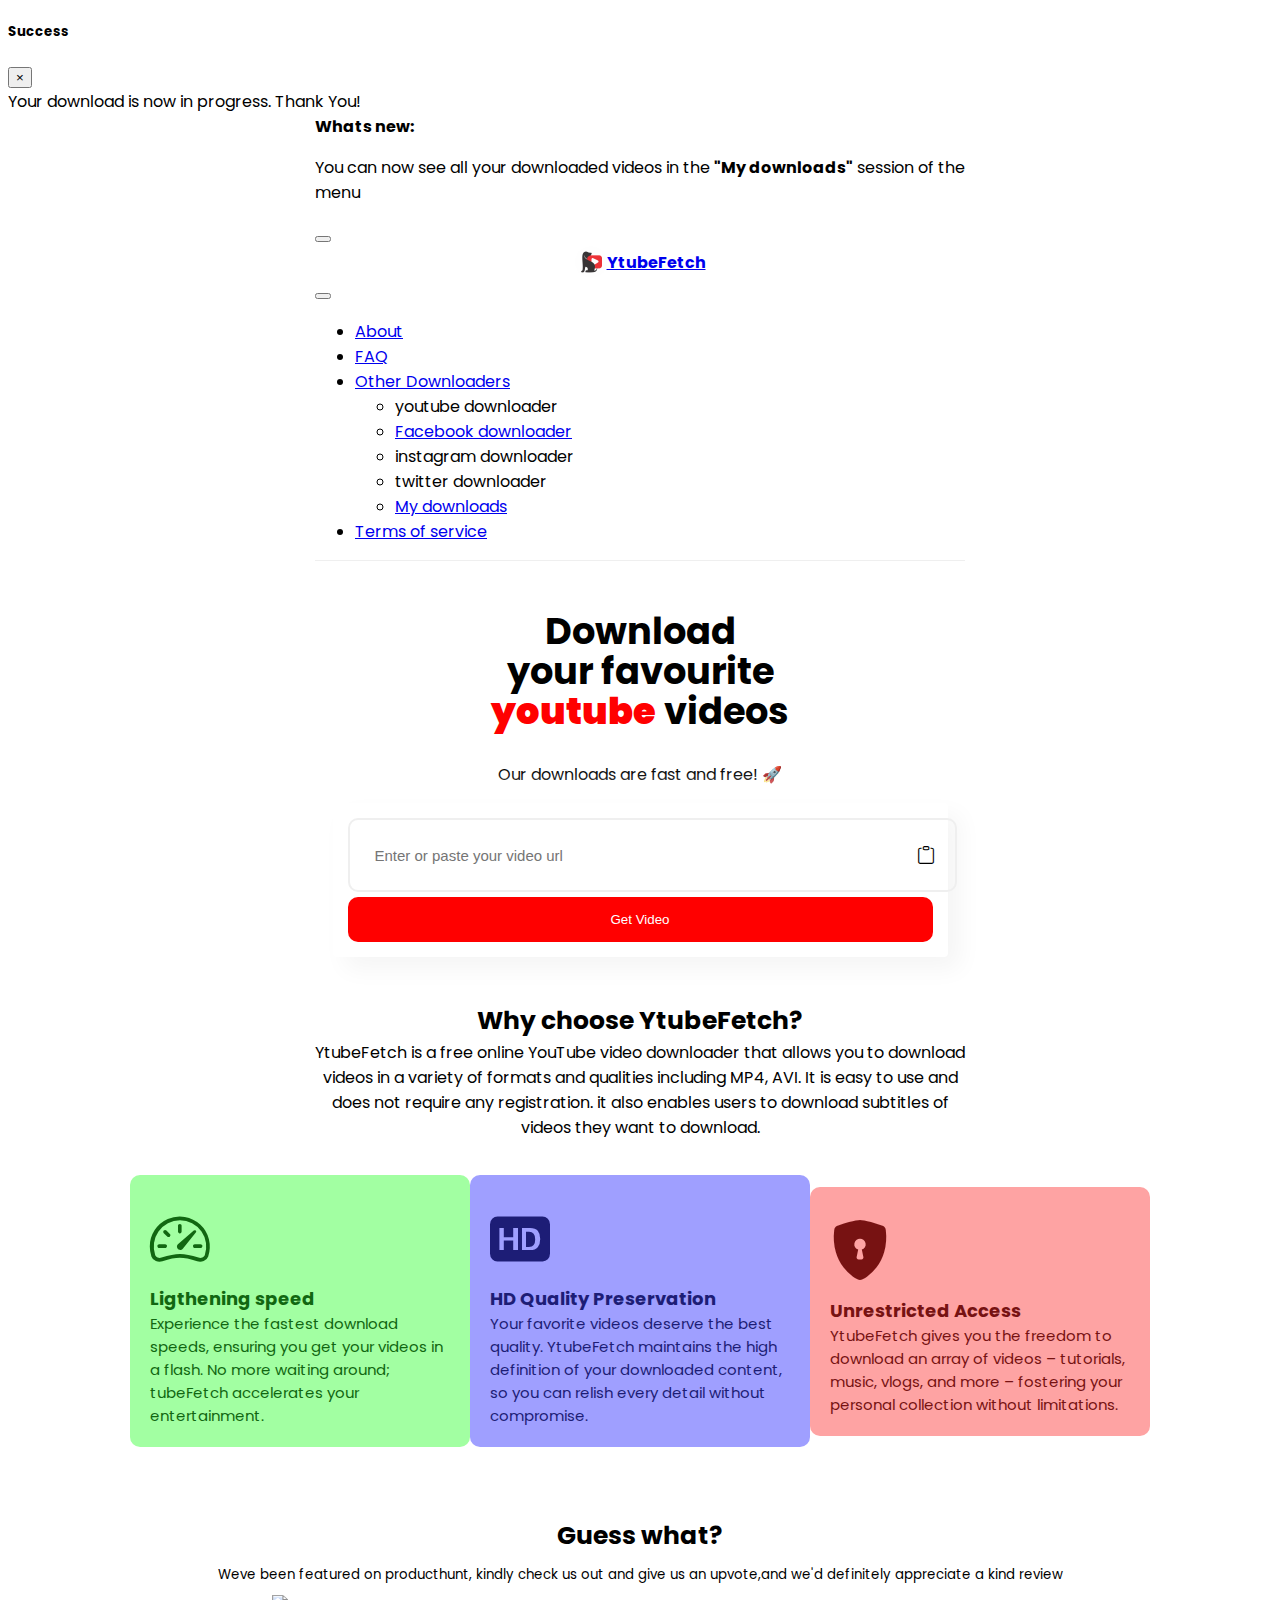
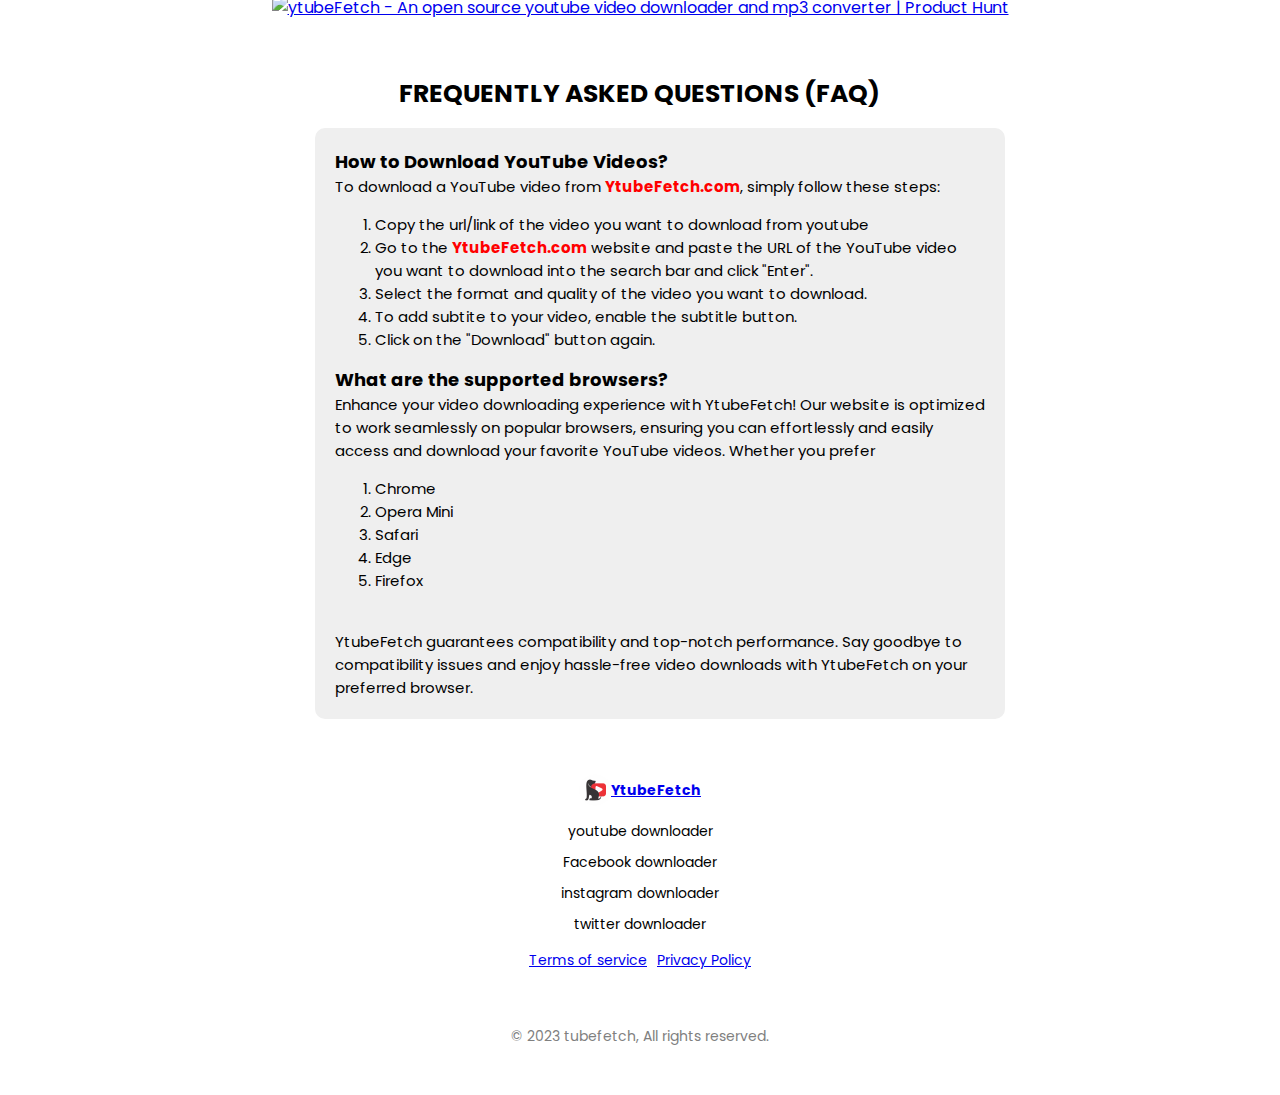
==== commit e856a725: "update" ====
--- a/index.html
+++ b/index.html
@@ -32,6 +32,18 @@
     <script src="https://cdn.jsdelivr.net/npm/bootstrap@5.3.1/dist/js/bootstrap.bundle.min.js" integrity="sha384-HwwvtgBNo3bZJJLYd8oVXjrBZt8cqVSpeBNS5n7C8IVInixGAoxmnlMuBnhbgrkm" crossorigin="anonymous"></script>
     <script src="https://ajax.googleapis.com/ajax/libs/jquery/3.5.1/jquery.min.js"></script>
     <script src="https://kit.fontawesome.com/969ac64811.js" crossorigin="anonymous"></script>
+    <script src="https://code.jquery.com/jquery-3.6.0.min.js"></script>
+
+
+    <script src="https://code.jquery.com/jquery-3.2.1.slim.min.js" integrity="sha384-KJ3o2DKtIkvYIK3UENzmM7KCkRr/rE9/Qpg6aAZGJwFDMVNA/GpGFF93hXpG5KkN" crossorigin="anonymous"></script>
+<script src="https://cdn.jsdelivr.net/npm/popper.js@1.12.9/dist/umd/popper.min.js" integrity="sha384-ApNbgh9B+Y1QKtv3Rn7W3mgPxhU9K/ScQsAP7hUibX39j7fakFPskvXusvfa0b4Q" crossorigin="anonymous"></script>
+<script src="https://cdn.jsdelivr.net/npm/bootstrap@4.0.0/dist/js/bootstrap.min.js" integrity="sha384-JZR6Spejh4U02d8jOt6vLEHfe/JQGiRRSQQxSfFWpi1MquVdAyjUar5+76PVCmYl" crossorigin="anonymous"></script>
+
+
+<!-- <script src="https://cdn.jsdelivr.net/npm/popper.js@2.10.2/dist/umd/popper.min.js"></script> -->
+    <!-- <script src="https://cdnjs.cloudflare.com/ajax/libs/popper.js/2.9.2/umd/popper.min.js"></script> -->
+
+    <!-- <script src="https://cdn.jsdelivr.net/npm/bootstrap@5.3.0/dist/js/bootstrap.min.js"></script> -->
 
     <!-- Google tag (gtag.js) -->
 <script async src="https://www.googletagmanager.com/gtag/js?id=G-1ZH2SL45F3"></script>
@@ -72,8 +84,6 @@
   <p style="margin: 0; padding: 0;">coming soon!<br/></p>
   <span style="font-size: 0.2em; color: #000000; line-height: 5;">While we are still working on it, keep enjoying our free <a href="/" style="color: #ff0000;">downloader</a></span>
 </div>
-
-
 
 
 
@@ -92,13 +102,11 @@
     </svg>
 
 <header>
-      <!-- <div class="alert alert-primary alert-dismissible fade show" role="alert">
-        Welcome to our early testing and beta mode, we want to be sure we give you get the best experience!<br/>
+      <div class="alert alert-primary alert-dismissible fade show" role="alert">
         <strong>Whats new: </strong><br/>
-        <li>Extra video download qualities. </li>
-        <li>Audio formats now available!</li>
+        <p>You can now see all your downloaded videos in the <strong>"My downloads"</strong> session of the menu </p>
         <button type="button" class="btn-close" data-bs-dismiss="alert" aria-label="Close"></button>
-      </div> -->
+      </div>
 
       
 
--- a/style.css
+++ b/style.css
@@ -253,7 +253,6 @@
     position: sticky !important;
     top: 0 !important;
     margin: 0 auto !important;
-    border: 1px solid red;
 }
 
 
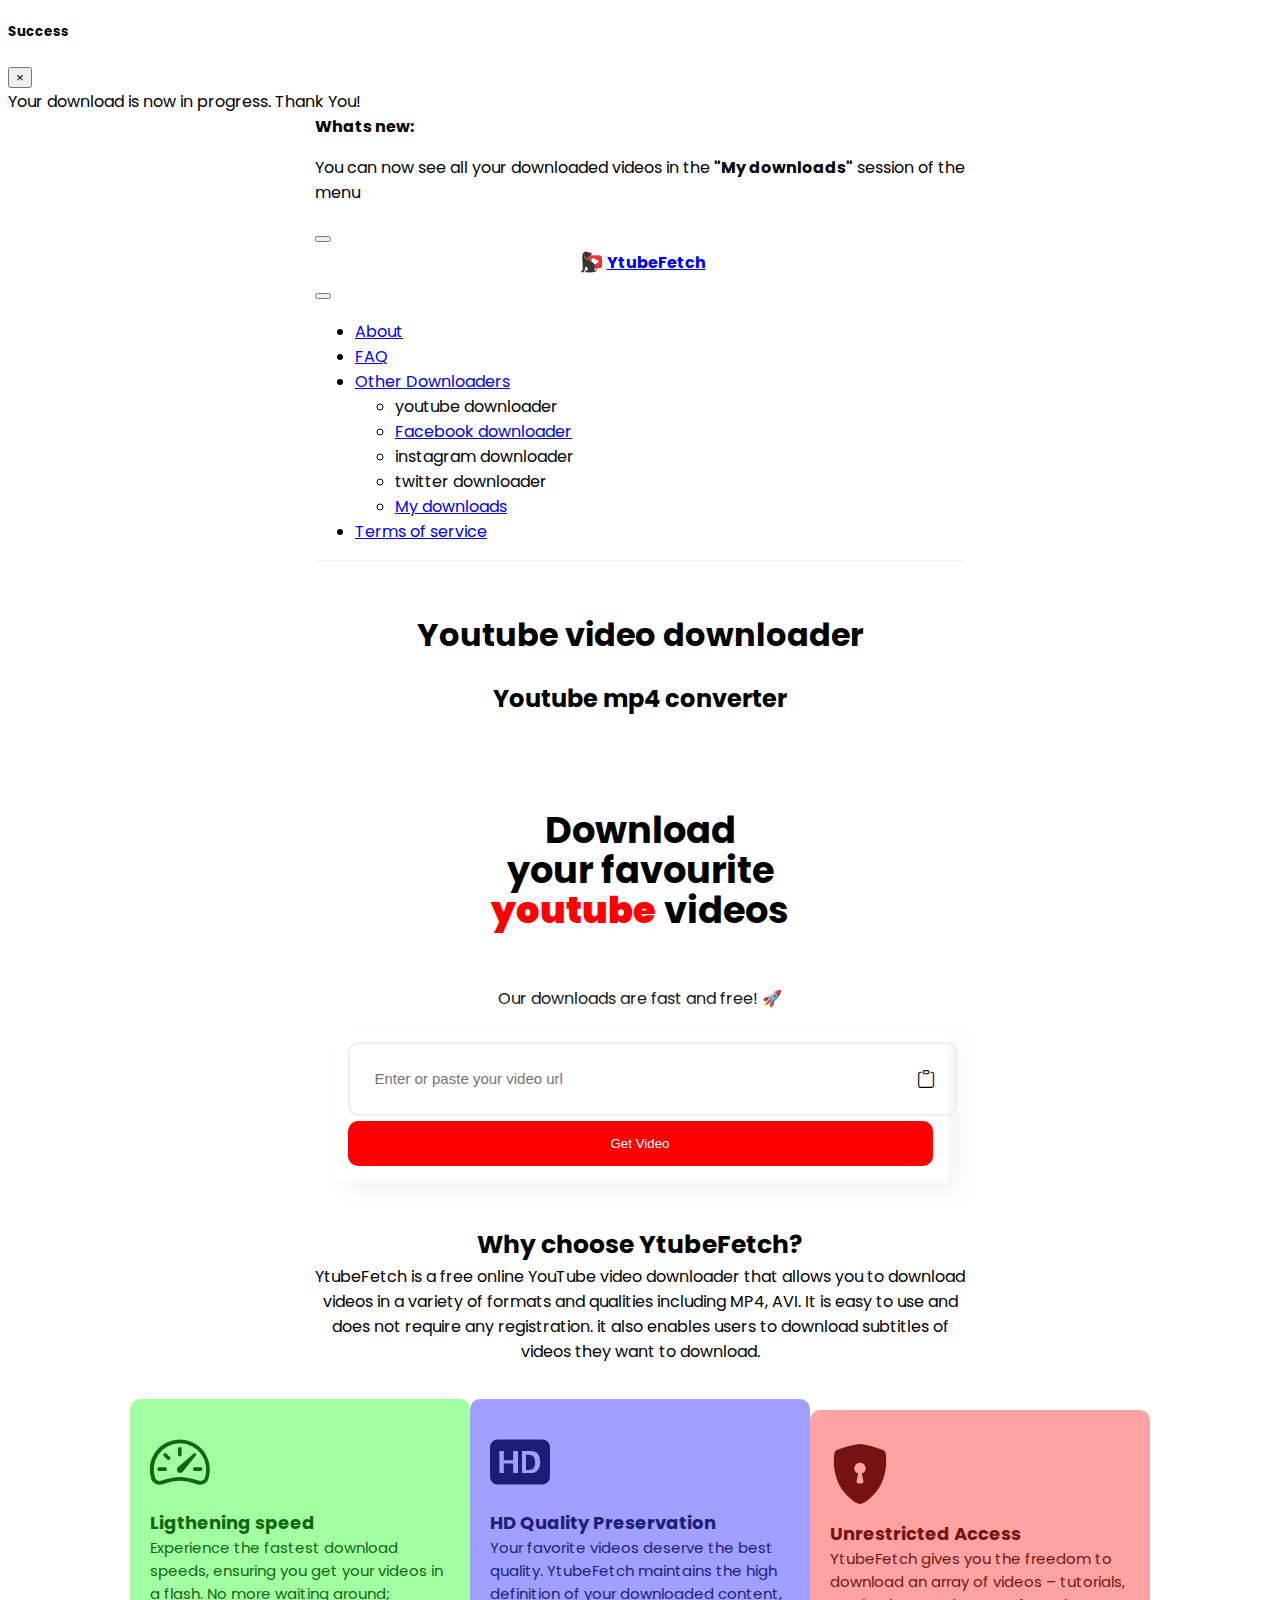
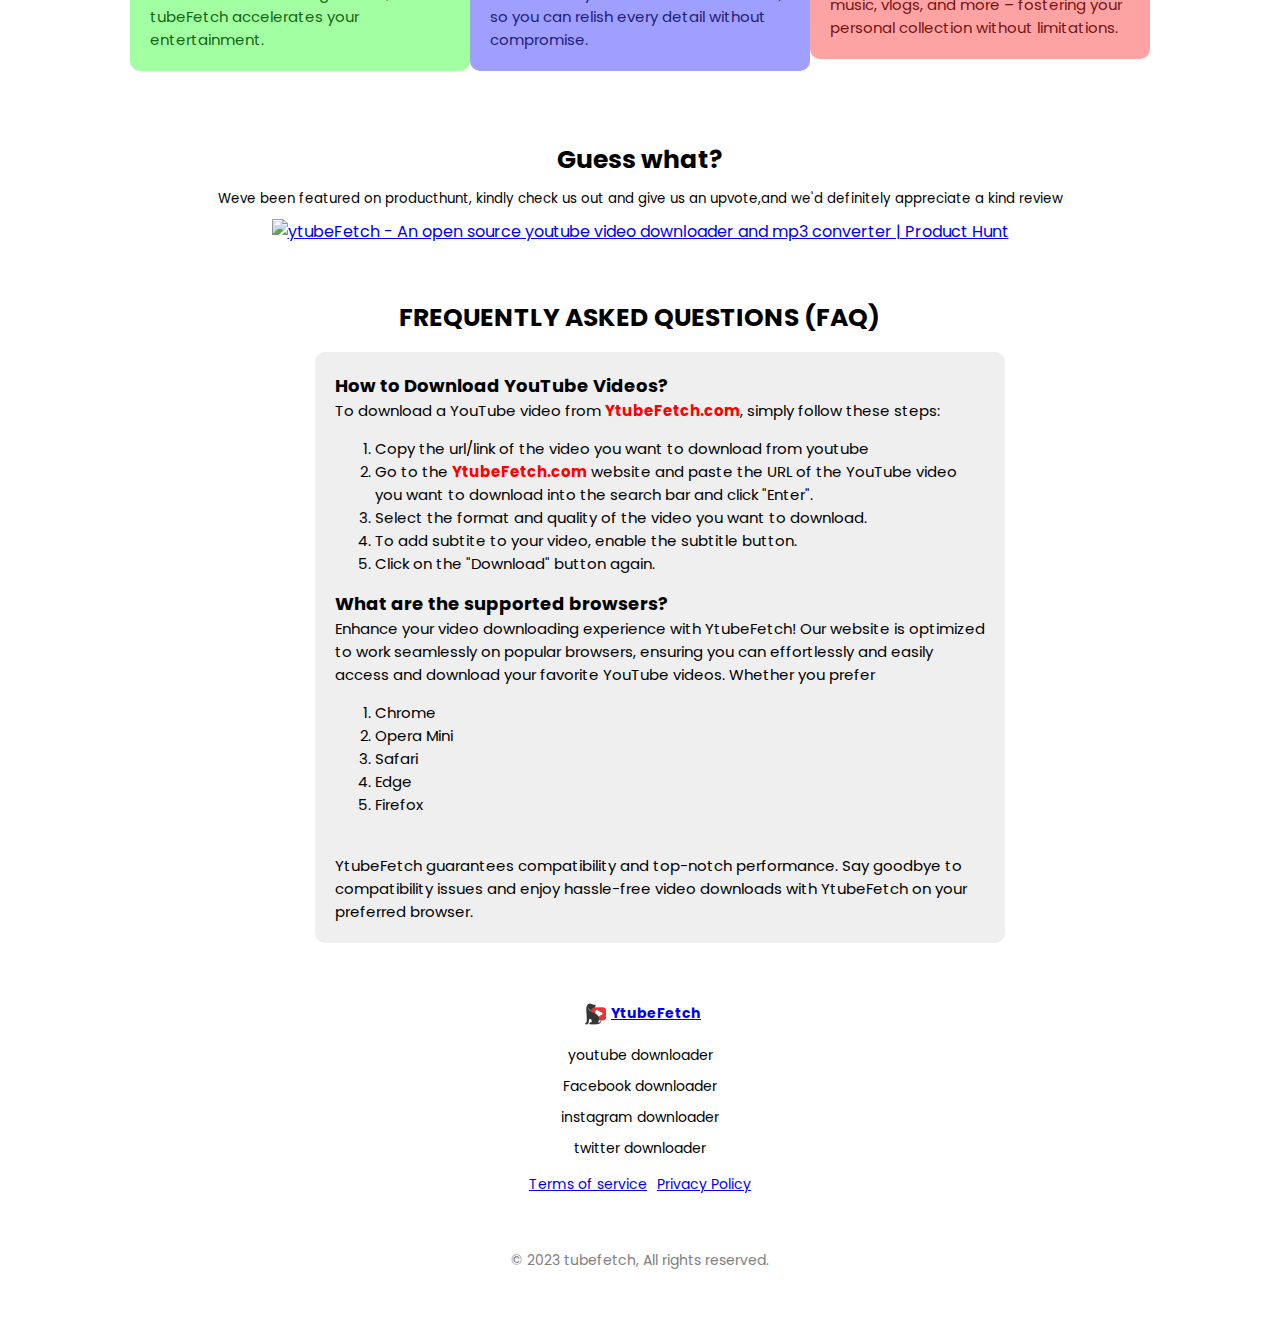
==== commit 19c74724: "update and fixes" ====
--- a/index.html
+++ b/index.html
@@ -26,7 +26,7 @@
 
     <link rel="shortcut icon" href="res/Ytube.png">
     <link href="https://cdn.jsdelivr.net/npm/bootstrap@5.3.1/dist/css/bootstrap.min.css" rel="stylesheet" integrity="sha384-4bw+/aepP/YC94hEpVNVgiZdgIC5+VKNBQNGCHeKRQN+PtmoHDEXuppvnDJzQIu9" crossorigin="anonymous">
-    <link href="style.css" rel="stylesheet">
+    <link href="CSS/style.css" rel="stylesheet">
     <link href="https://fonts.googleapis.com/css2?family=Poppins:wght@300;400;500;600;700&display=swap" rel="stylesheet">
     <link rel="stylesheet" href="https://cdn.jsdelivr.net/npm/bootstrap-icons@1.10.5/font/bootstrap-icons.css">
     <script src="https://cdn.jsdelivr.net/npm/bootstrap@5.3.1/dist/js/bootstrap.bundle.min.js" integrity="sha384-HwwvtgBNo3bZJJLYd8oVXjrBZt8cqVSpeBNS5n7C8IVInixGAoxmnlMuBnhbgrkm" crossorigin="anonymous"></script>
@@ -134,7 +134,9 @@
             <li><a class="dropdown-item" href="facebook.html">Facebook downloader</a></li>
             <li><a class="dropdown-item" onclick="showCustomModal()">instagram downloader</a></li>
             <li><a class="dropdown-item" onclick="showCustomModal()">twitter downloader</a></li>
-            <li><a class="dropdown-item" href="downloads.html">My downloads</a></li>
+            <!-- <li><a class="dropdown-item" href="pages/downloads.html">My downloads</a></li> -->
+            <li><a class="dropdown-item" href="#">My downloads</a></li>
+
         </ul>
         </li>
         <li class="nav-item">
@@ -145,10 +147,11 @@
   </div>
 </nav>  
 </header>
-    <main>
-        
+    <main >
+        <h1 style="text-align: center; margin-top: 50px;">Youtube video downloader</h1>
+        <h2 style="text-align: center;">Youtube mp4 converter</h2>
 <div class="yt_hero">
-    <div class="yt_hero_text">Download <br/>your favourite<br/><b style="color: red">youtube</b> videos</div>
+    <h1 class="yt_hero_text">Download <br/>your favourite<br/><b style="color: red">youtube</b> videos</h1>
     <p class="yt_hero_text_sub">Our downloads are fast and free! 🚀</p>
 
     <div id="message_box">
@@ -170,7 +173,7 @@
             <img class="yt_thumbnail" id="thumbnailImg" src="" alt="Thumbnail">
         </div>
         <h5>Select your preffered download</h5>
-        <a href="#audio_download"><span class='badge bg-info text-dark' style="cursor: pointer; color: #fff;">click here for audio</span></a>
+        <a href="#audio_download"><span class='badge bg-info text-dark' style="cursor: pointer; color: #fff;" id="#audio_download">click here for audio</span></a>
         <table id="videoTable" class="table table-hover">
             <thead>
                 <tr>
@@ -317,9 +320,9 @@
   
 </script>
 
-<script src="main.js"></script>
+<script src="JS/main.js"></script>
 <!-- <script src="modal_downloader.js"></script> -->
-<script src="paste.js"></script>
-<script src="download_store.js"></script>
+<script src="JS/paste.js"></script>
+<script src="JS/download_store.js"></script>
 </body>
 </html>--- a/CSS/style.css
+++ b/CSS/style.css
@@ -0,0 +1,353 @@
+.yt_link{
+    text-decoration: none;
+    font-weight: bold;
+    color: red;
+}
+
+.navbar-brand{
+    font-weight: bold;
+    display: flex;
+    align-items: center;
+    justify-content: center;
+}
+
+header{
+    max-width: 650px !important;
+    margin: 0 auto;
+}
+
+body {
+  font-family: 'Poppins', sans-serif;
+}
+
+.main_container{
+    margin: 0 auto;
+    background: #fff;
+}
+
+form, .form{
+    margin: 0 auto;
+    padding: 15px;
+    border-radius: 5px;
+    width: 90%;
+    border-radius: 4px;
+    background: #ffffff;
+    box-shadow:  12px 12px 24px #f5f5f5,
+             -12px -12px 24px #ffffff;
+}
+.yt_hero, .yt_content{
+    margin: 0 auto;
+    max-width: 650px;
+    display: flex;
+    flex-direction: column;
+    align-items: center;
+    justify-content: center;
+    text-align: center;
+    margin-bottom: 20px;
+}
+.yt_hero_text{
+    padding-top: 50px !important;
+    font-size: 2.3em;
+    font-weight: bold;
+    text-align: center;
+    padding: 15px;
+    line-height: 40px;
+    color: #000;
+    margin-bottom: none;
+}
+.yt_hero_text_sub{
+    margin: none;
+    color: #000;
+}
+.input_box{
+    border: 2px solid #efefef;
+    border-radius: 10px;
+    font-size: 15px;
+    width: 100%;
+    display: flex;
+    flex-direction: row;
+    align-items: center;
+    justify-content: space-around;
+    height: 50px;
+    margin-bottom: 5px;
+    padding: 10px;
+}
+.yt_search{
+    outline: none;
+    padding: 0px 0px 0px 15px;
+    border: none;
+    height: 80%;
+    font-size: 15px;
+    width: 96%;
+}
+.yt_search_go{
+    width: 100%;
+    background: red;
+    border: none;
+    padding: 15px;
+    color: #fff;
+    border-radius: 10px;
+}
+button:disabled{
+    background: grey;
+    cursor: not-allowed;
+}
+.yt_res_select{
+    padding: 20px 0px;
+}
+.yt_hi_title{
+    font-weight: bold;
+    font-size: larger;
+}
+.yt_res{
+    width: 100%;
+    display: flex;
+    flex-direction: row;
+    /* background: #efefef; */
+    border-bottom: 2px dotted #efefef;
+    border-top: 2px dotted #efefef;
+    padding: 5px 15px;
+    align-items: center;
+    border-radius: 10px;
+    justify-content: space-between;
+    margin: 5px 0px;
+}
+
+.yt_contents{
+    margin-top: 35px;
+    display: flex;
+    flex-direction: column;
+    align-items: center;
+    padding: 10px 30px;
+}
+.yt_contents_sub{
+    margin: 0 auto;
+    display: flex;
+    flex-direction: row;
+    align-items: center;
+    justify-content: center;
+    flex-wrap: wrap;
+    /* width: 90%; */
+}
+.yt_contents_sub2{
+    margin: 0 auto;
+    display: flex;
+    flex-direction: column;
+    align-items: center;
+    justify-content: center;
+    flex-wrap: wrap;
+    max-width: 650px;
+}
+
+
+
+.yt_title{
+    font-weight: bold;
+    font-size: 25px;
+}
+.yt_home_item{
+    padding: 20px;
+    text-align: left;
+    font-size: 15px;
+    display: flex;
+    flex-direction: column;
+    width: 300px;
+    /* border: 1px solid red; */
+    border-radius: 10px;
+    margin: 15px 0px;
+}
+.yt_home_item:hover{
+    scale: 1.1;
+}
+
+.yt_home_item2{
+    padding: 20px;
+    text-align: left;
+    font-size: 15px;
+    display: flex;
+    flex-direction: column;
+    width: 100%;
+    /* border: 1px solid red; */
+    border-radius: 10px;
+    margin: 15px 0px;
+}
+
+
+.yt_home_item > span{
+    font-size: 60px;
+}
+.yt_footer{
+    padding: 10px;
+    margin: 0 auto;
+    text-align: center;
+    color: grey;
+}
+.loader-line {
+            width: 100%;
+            height: 3px;
+            position: relative;
+            overflow: hidden;
+            background-color: #ddd;
+            margin: 0 auto;
+            margin-bottom: 10px;
+            -webkit-border-radius: 20px;
+            -moz-border-radius: 20px;
+            border-radius: 20px;
+        }
+.loader-line:before {
+    content: "";
+    position: absolute;
+    left: -50%;
+    height: 3px;
+    width: 40%;
+    background-color: red;
+    -webkit-animation: lineAnim 1s linear infinite;
+    -moz-animation: lineAnim 1s linear infinite;
+    animation: lineAnim 1s linear infinite;
+    -webkit-border-radius: 20px;
+    -moz-border-radius: 20px;
+    border-radius: 20px;
+}
+
+.download_btn{
+    text-decoration: none;
+    background: #000;
+    color: #fff;
+    padding: 8px 10px;
+    border-radius: 8px;
+    margin: 8px 0px;
+    border: 5px 0px;
+    max-width: 160px;
+    text-align: center;
+    display: flex;
+    flex-direction: row;
+    justify-content: space-around;
+}
+
+.yt_thumbnail{
+    width: 100%;
+}
+
+.input_box > i{
+    /* font-size: 40px; */
+    padding: 10px;
+    cursor: pointer;
+    display: flex !important;
+    flex-direction: row !important;
+    align-items: center;
+    justify-content: center;
+    gap: 10px;
+}
+
+.table>tbody {
+    font-size: 1em !important;
+    color: red;
+}
+
+.td{
+    vertical-align: middle !important;
+}
+
+
+.alert-warning{
+    position: sticky !important;
+    top: 0 !important;
+    margin: 0 auto !important;
+}
+
+
+footer{
+    display: flex;
+    flex-direction: column;
+    align-items: center;
+    padding: 30px 0px;
+    font-size: 14px;
+    /* background: #02022b; */
+    color: #000000;
+    gap: 15px;
+}
+.footer-list-head{
+    list-style-type: none;
+    text-decoration: none;
+    text-align: center;
+    margin: 0;
+    padding: 0;
+    margin: 15px 0px;
+}
+.footer-list-head > li{
+    /* padding: 5px 0px; */
+}
+.footer-list-head > li{
+    text-decoration: none;
+    color: #000000;
+    margin-top: 10px;
+    cursor: pointer;
+    display: flex;
+    flex-direction: row;
+    gap: 20px;
+    justify-content: center;
+    align-items: center;
+}
+.yt_tiny_2{
+    display: flex;
+    flex-direction: row;
+    align-items: center;
+    align-content: center;
+    /* font-size: small; */
+    gap: 10px;
+}
+
+@keyframes lineAnim {
+    0% {left: -40%;}
+    50% {left: 20%;width: 80%;}
+    100% {left: 100%;width: 100%;}
+}
+    
+
+.green{
+    background: #a2ffa2;
+    color: #116711;
+}
+.blue{
+    background: #9f9fff;
+    color:#1d1d76;
+}
+.red{
+    background: #fea3a3;
+    color: #771212;
+}
+
+.grey{
+    background: #efefef;
+    color: #000;
+}
+
+
+
+
+/* ----------- custom modal styles -------------- */
+.yt_custom_modal_1{
+    display: none;
+    flex-direction: column;
+    justify-content: center;
+    align-items: center;
+    text-align: center;
+    position: fixed;
+    font-size: 5em;
+    font-weight: bolder;
+    z-index: 99999;
+    height: 100vh;
+    width: 100%;
+    background: #eff7ff;
+    color: #1f086a;
+    line-height: 80px;
+}
+
+.modal_dismiss{
+    font-size: 30px;
+    position: absolute;
+    color: #000000;
+    top: 10px;
+    right: 20px;
+    cursor: pointer;
+}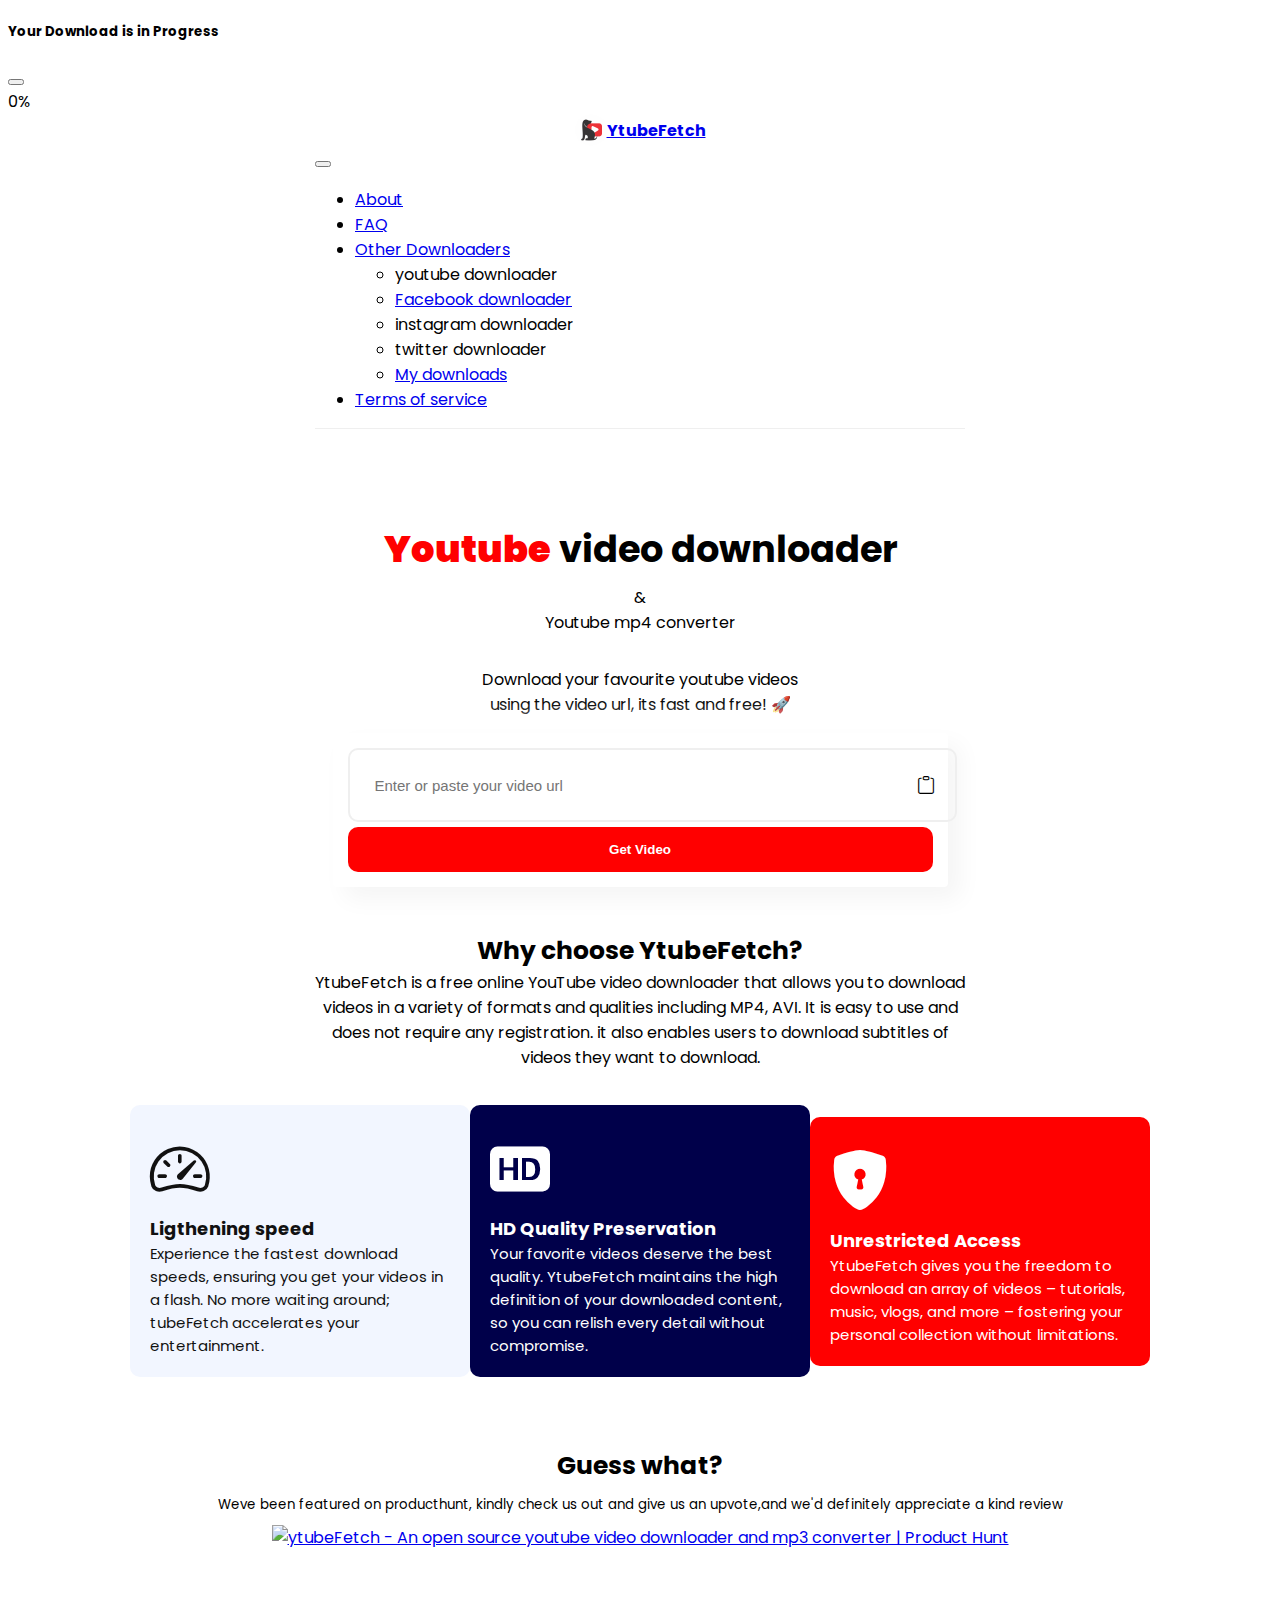
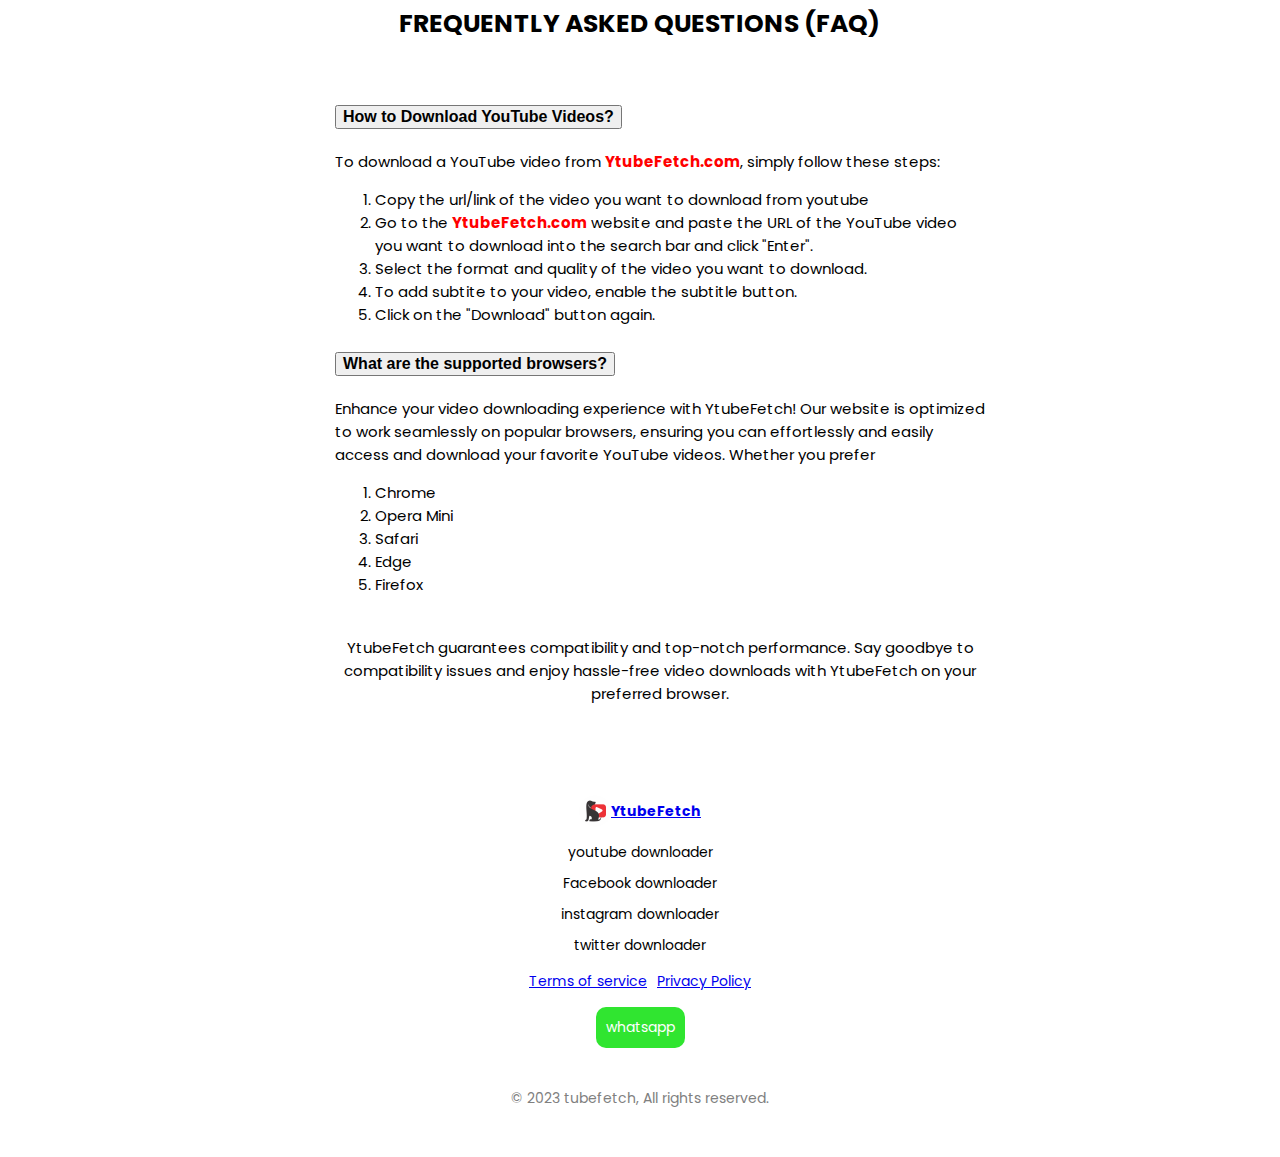
==== commit f25d80b8: "updates and fixes" ====
--- a/index.html
+++ b/index.html
@@ -57,26 +57,28 @@
 </head>
 
 <body>
-    <!-- Modal -->
-<div class="modal fade" id="exampleModalCenter" tabindex="-1" role="dialog" aria-labelledby="exampleModalCenterTitle" aria-hidden="true">
-    <div class="modal-dialog modal-dialog-centered" role="document">
-      <div class="modal-content">
-        <div class="modal-header">
-          <h5 class="modal-title" id="exampleModalLongTitle">Success</h5>
-          <button type="button" class="btn-close btn-secondary" data-dismiss="modal"><span aria-hidden="true">&times;</span></button>
-          <!-- <button type="button" class="close" data-dismiss="modal" aria-label="Close">
-            <span aria-hidden="true">&times;</span>
-          </button> -->
-        </div>
-        <div class="modal-body">
-          Your download is now in progress. Thank You!
-        </div>
-        <div class="modal-footer">
-          
-        </div>
+
+
+<!-- Add this modal structure to your HTML -->
+<div class="modal fade" id="downloadModal" tabindex="-1" aria-labelledby="downloadModalLabel" aria-hidden="true">
+  <div class="modal-dialog">
+    <div class="modal-content">
+      <div class="modal-header">
+        <h5 class="modal-title" id="downloadModalLabel">Your Download is in Progress</h5>
+        <button type="button" class="btn-close" data-bs-dismiss="modal" aria-label="Close"></button>
       </div>
+      <div class="modal-body">
+        <div class="progress">
+          <div class="progress-bar" id="downloadProgressBar" role="progressbar" style="width: 0%;" aria-valuenow="0" aria-valuemin="0" aria-valuemax="100">0%</div>
+        </div>
+        <div id="downloadStatus"></div>
+      </div>
     </div>
   </div>
+</div>
+
+
+
 
 <!-- our custom Modal -->
 <div id="yt_modal" class="yt_custom_modal_1">
@@ -102,11 +104,13 @@
     </svg>
 
 <header>
-      <div class="alert alert-primary alert-dismissible fade show" role="alert">
+
+
+      <!-- <div class="alert alert-primary alert-dismissible fade show" role="alert">
         <strong>Whats new: </strong><br/>
         <p>You can now see all your downloaded videos in the <strong>"My downloads"</strong> session of the menu </p>
         <button type="button" class="btn-close" data-bs-dismiss="alert" aria-label="Close"></button>
-      </div>
+      </div> -->
 
       
 
@@ -134,8 +138,8 @@
             <li><a class="dropdown-item" href="facebook.html">Facebook downloader</a></li>
             <li><a class="dropdown-item" onclick="showCustomModal()">instagram downloader</a></li>
             <li><a class="dropdown-item" onclick="showCustomModal()">twitter downloader</a></li>
-            <!-- <li><a class="dropdown-item" href="pages/downloads.html">My downloads</a></li> -->
-            <li><a class="dropdown-item" href="#">My downloads</a></li>
+            <li><a class="dropdown-item" href="pages/downloads.html">My downloads</a></li>
+            <!-- <li><a class="dropdown-item" href="#">My downloads</a></li> -->
 
         </ul>
         </li>
@@ -148,11 +152,11 @@
 </nav>  
 </header>
     <main >
-        <h1 style="text-align: center; margin-top: 50px;">Youtube video downloader</h1>
-        <h2 style="text-align: center;">Youtube mp4 converter</h2>
+        <h1 style="text-align: center; margin-top: 50px;" class="yt_hero_text"><b style="color: red">Youtube</b> video downloader</h1>
+        <p style="text-align: center;">& <br/> Youtube mp4 converter</p>
 <div class="yt_hero">
-    <h1 class="yt_hero_text">Download <br/>your favourite<br/><b style="color: red">youtube</b> videos</h1>
-    <p class="yt_hero_text_sub">Our downloads are fast and free! 🚀</p>
+    <p>Download your favourite youtube videos <br/> using the video url, its fast and free! 🚀</p>
+    <!-- <p class="yt_hero_text_sub">Our downloads are /p> -->
 
     <div id="message_box">
 
@@ -172,7 +176,8 @@
         <div class="yt_thumb_container" style="width: 100% !important; margin: 0 auto !important; padding: 10px 0px 10px 0px;">
             <img class="yt_thumbnail" id="thumbnailImg" src="" alt="Thumbnail">
         </div>
-        <h5>Select your preffered download</h5>
+        <h5 id="videoTitle"></h5>
+        <small>Select your preffered download</small>
         <a href="#audio_download"><span class='badge bg-info text-dark' style="cursor: pointer; color: #fff;" id="#audio_download">click here for audio</span></a>
         <table id="videoTable" class="table table-hover">
             <thead>
@@ -232,34 +237,59 @@
     <div class="yt_title" style="text-align: center;" id="FAQ">FREQUENTLY ASKED QUESTIONS (FAQ)</div>
   
     <div class="yt_contents_sub2">
-        <div class="yt_home_item2 grey">
-            <!-- <span><i class="bi bi-speedometer2"></i></span> -->
-            <div class="yt_hi_title">How to Download YouTube Videos?</div>
-            <div class="yt_hi_content">To download a YouTube video from <a class="yt_link" href="/">YtubeFetch.com</a>, simply follow these steps: <br/>
-                <ol>
-                    <li>Copy the url/link of the video you want to download from youtube </li>
-                    <li>Go to the <a class="yt_link" href="/">YtubeFetch.com</a> website and paste the URL of the YouTube video you want to download into the search bar and click "Enter".</li>
-                    <li>Select the format and quality of the video you want to download.</li>
-                    <li>To add subtite to your video, enable the subtitle button.</li>
-                    <li>Click on the "Download" button again.</li>
+        <div class="yt_home_item2">
+
+
+          <div class="accordion" id="accordionExample">
+            <div class="accordion-item">
+              <h2 class="accordion-header" id="headingOne">
+                <button class="accordion-button" type="button" data-bs-toggle="collapse" data-bs-target="#collapseOne" aria-expanded="true" aria-controls="collapseOne">
+                  <div class="yt_hi_title">How to Download YouTube Videos?</div>
+                </button>
+              </h2>
+              <div id="collapseOne" class="accordion-collapse collapse show" aria-labelledby="headingOne" data-bs-parent="#accordionExample">
+                <div class="accordion-body">
+                    To download a YouTube video from <a class="yt_link" href="https://ytubefetch.com">YtubeFetch.com</a>, simply follow these steps: <br/>
+                    <ol>
+                      <li>Copy the url/link of the video you want to download from youtube </li>
+                      <li>Go to the <a class="yt_link" href="https://ytubefetch.com">YtubeFetch.com</a> website and paste the URL of the YouTube video you want to download into the search bar and click "Enter".</li>
+                      <li>Select the format and quality of the video you want to download.</li>
+                      <li>To add subtite to your video, enable the subtitle button.</li>
+                      <li>Click on the "Download" button again.</li>
+                    </ol>
+                </div>
+              </div>
             </div>
-            <div class="yt_hi_title">What are the supported browsers?</div>
-            <div class="yt_hi_content">Enhance your video downloading experience with YtubeFetch! Our website is optimized to work seamlessly on popular browsers, ensuring you can effortlessly and easily access and download your favorite YouTube videos. 
-              Whether you prefer 
-              <ol>
-              <li>Chrome <i class="fa fa-chrome" aria-hidden="true"></i></li>
-              <li>Opera Mini <i class="fa fa-opera" aria-hidden="true"></i></li>
-              <li>Safari <i class="fa fa-safari" aria-hidden="true"></i></li>
-              <lI>Edge <i class="fa fa-edge" aria-hidden="true"></i></lI>
-              <lI>Firefox <i class="fa fa-firefox" aria-hidden="true"></i></lI>
-            </ol>
-              <br/>YtubeFetch guarantees compatibility and top-notch performance. Say goodbye to compatibility issues and enjoy hassle-free video downloads with YtubeFetch on your preferred browser.</div>
-        </div>
+            <div class="accordion-item">
+              <h2 class="accordion-header" id="headingTwo">
+                <button class="accordion-button collapsed" type="button" data-bs-toggle="collapse" data-bs-target="#collapseTwo" aria-expanded="false" aria-controls="collapseTwo">
+                  <div class="yt_hi_title">What are the supported browsers?</div>
+                </button>
+              </h2>
+              <div id="collapseTwo" class="accordion-collapse collapse" aria-labelledby="headingTwo" data-bs-parent="#accordionExample">
+                <div class="accordion-body">
+                      Enhance your video downloading experience with YtubeFetch! Our website is optimized to work seamlessly on popular browsers, ensuring you can effortlessly and easily access and download your favorite YouTube videos. 
+                  Whether you prefer 
+                  <ol>
+                    <li>Chrome <i class="fa fa-chrome" aria-hidden="true"></i></li>
+                    <li>Opera Mini <i class="fa fa-opera" aria-hidden="true"></i></li>
+                    <li>Safari <i class="fa fa-safari" aria-hidden="true"></i></li>
+                    <lI>Edge <i class="fa fa-edge" aria-hidden="true"></i></lI>
+                    <lI>Firefox <i class="fa fa-firefox" aria-hidden="true"></i></lI>
+                  </ol>
+                </div>
+              </div>
+            </div>
+          </div>
+          <p class="yt_statement">YtubeFetch guarantees compatibility and top-notch performance. Say goodbye to compatibility issues and enjoy hassle-free video downloads with YtubeFetch on your preferred browser.</p>
+      </div>
        
     </div>
      
 </div>
  
+
+
 
 </main>
 
@@ -277,11 +307,11 @@
       <a href="TOS.html">Privacy Policy</a>
     </div>
     <ul class="footer-list-head">
-      <li><a href="https://wa.me/+2348156074667">
-        <i class="fa fa-whatsapp" aria-hidden="true"></i></a> 
-        <i class="fa fa-facebook-official" aria-hidden="true"></i>
+      <li><a class="yt_whatsapp" href="https://wa.me/+2348156074667">
+        <i class="fa fa-whatsapp" aria-hidden="true"></i> whatsapp</a> 
+        <!-- <i class="fa fa-facebook-official" aria-hidden="true"></i>
         <i class="fa fa-twitter-square" aria-hidden="true"></i>
-        <i class="fa fa-google" aria-hidden="true"></i>
+        <i class="fa fa-google" aria-hidden="true"></i> -->
       </li>
     </ul>
     
--- a/CSS/style.css
+++ b/CSS/style.css
@@ -50,10 +50,9 @@
     font-size: 2.3em;
     font-weight: bold;
     text-align: center;
-    padding: 15px;
     line-height: 40px;
     color: #000;
-    margin-bottom: none;
+    margin-bottom: 0;
 }
 .yt_hero_text_sub{
     margin: none;
@@ -87,6 +86,7 @@
     padding: 15px;
     color: #fff;
     border-radius: 10px;
+    font-weight: bolder;
 }
 button:disabled{
     background: grey;
@@ -305,25 +305,36 @@
     
 
 .green{
-    background: #a2ffa2;
-    color: #116711;
+    background: #f2f6ff;
+    color: #111;
 }
 .blue{
-    background: #9f9fff;
-    color:#1d1d76;
+    background: #00004A;
+    color:#ffffff;
 }
 .red{
-    background: #fea3a3;
-    color: #771212;
+    background: #ff0000;
+    color: #fff;
 }
 
 .grey{
-    background: #efefef;
-    color: #000;
-}
-
-
-
+    background: #f2f6ff;
+    color: #000000;
+}
+
+.yt_statement{
+    text-align: center;
+    margin-top: 25px;
+}
+
+.yt_whatsapp{
+    padding: 10px;
+    background: rgb(48, 229, 48);
+    color: #fff;
+    text-decoration: none;
+    text-align: center;
+    border-radius: 10px;
+}
 
 /* ----------- custom modal styles -------------- */
 .yt_custom_modal_1{
